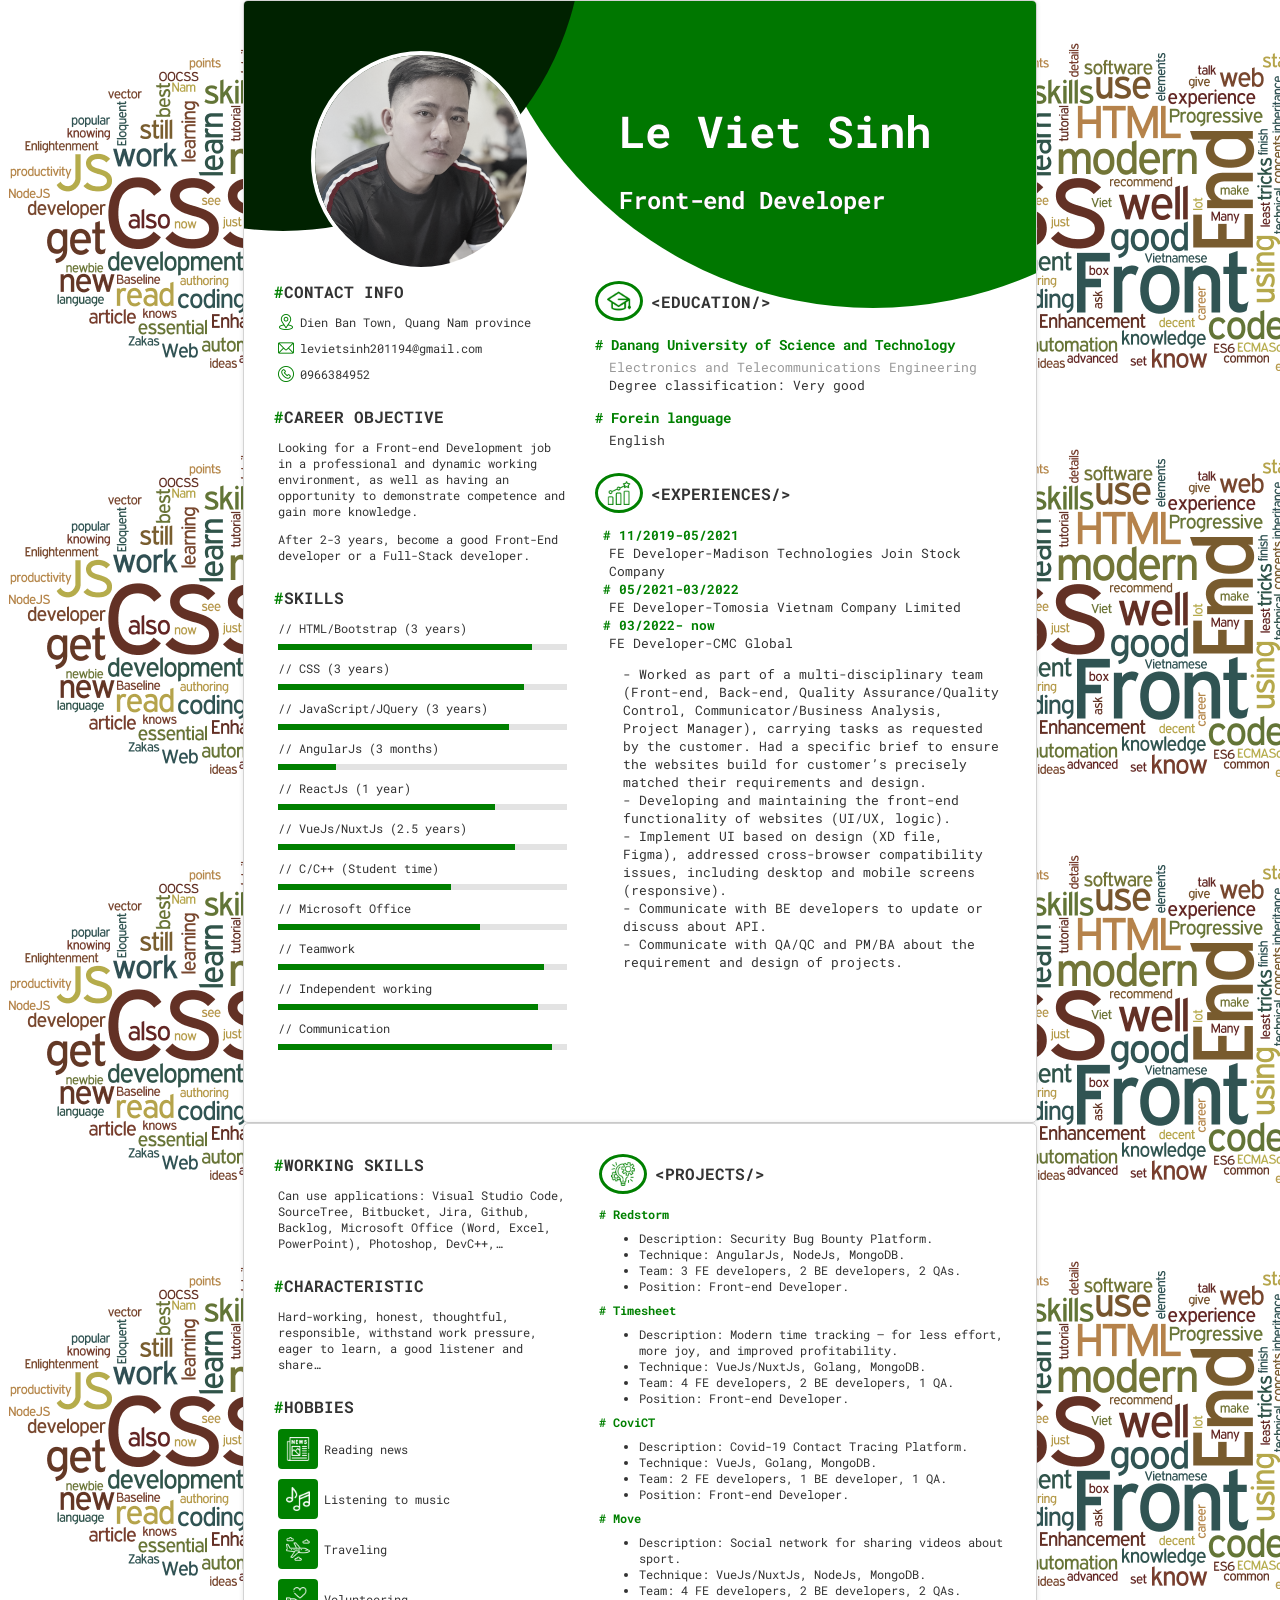
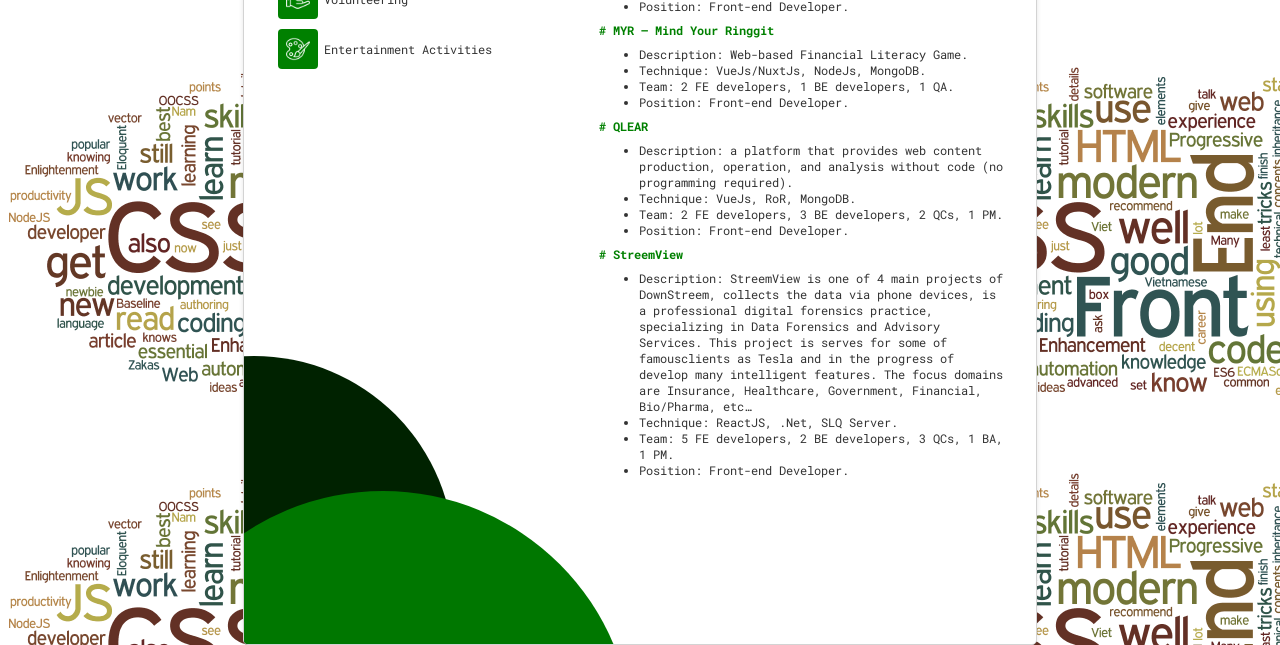
==== index.html @ 00241b59 "Fix formal text" ====
<!DOCTYPE html>
<html>
  <head>
    <meta name="description" content="Le Viet Sinh - CV" />
    <meta name="author" content="Sinh Le Viet" />
    <meta
      itemprop="image"
      content="https://scontent.fdad3-4.fna.fbcdn.net/v/t1.15752-9/300356525_640340524142225_8675238455192990366_n.png?stp=dst-png_p1080x2048&_nc_cat=100&ccb=1-7&_nc_sid=ae9488&_nc_ohc=9HtesKxdkF4AX8zCNxy&tn=78TnMESg4Y0nAYEy&_nc_ht=scontent.fdad3-4.fna&oh=03_AdSlc2TB-dlZcE4NCq34QGB8s0Gqm7NhbsmwKqnM0O-vKw&oe=63CE971D"
    />
    <!-- Facebook Meta Tags -->
    <meta property="og:url" content="https://nothing.com" />
    <meta property="og:type" content="website" />
    <meta property="og:title" content="Le Viet Sinh - CV" />
    <meta property="og:description" content="Web Developer - Front-End" />
    <meta
      property="og:image"
      content="https://scontent.fdad3-4.fna.fbcdn.net/v/t1.15752-9/300356525_640340524142225_8675238455192990366_n.png?stp=dst-png_p1080x2048&_nc_cat=100&ccb=1-7&_nc_sid=ae9488&_nc_ohc=9HtesKxdkF4AX8zCNxy&tn=78TnMESg4Y0nAYEy&_nc_ht=scontent.fdad3-4.fna&oh=03_AdSlc2TB-dlZcE4NCq34QGB8s0Gqm7NhbsmwKqnM0O-vKw&oe=63CE971D"
    />
    <link rel="stylesheet" href="./index.css" />
  </head>
  <body>
    <div class="book">
      <div class="page page-1">
        <div class="sub-page">
          <div class="left">
            <div class="avatar">
              <img class="avatar-img" src="./images/LVSINH.jpg" alt="Avatar" />
            </div>
            <div class="block">
              <div class="title">
                <span style="color: #008000; font-weight: bold"># </span>CONTACT
                INFO
              </div>
              <div class="description">
                <div class="contact">
                  <img src="./images/location.png" alt="" />
                  <span>Dien Ban Town, Quang Nam province</span>
                </div>
                <div class="contact">
                  <img src="./images/email.png" alt="" />
                  <span>levietsinh201194@gmail.com</span>
                </div>
                <div class="contact">
                  <img src="./images/phone.png" alt="" />
                  <span>0966384952</span>
                </div>
              </div>
            </div>
            <div class="block">
              <div class="title">
                <span style="color: #008000; font-weight: bold"># </span>CAREER
                OBJECTIVE
              </div>
              <div class="description">
                <p>
                  Looking for a Front-end Development job in a professional and
                  dynamic working environment, as well as having an opportunity
                  to demonstrate competence and gain more knowledge.
                </p>
                <p>
                  After 2-3 years, become a good Front-End developer or a
                  Full-Stack developer.
                </p>
              </div>
            </div>
            <div class="block">
              <div class="title">
                <span style="color: #008000; font-weight: bold"># </span>SKILLS
              </div>
              <div class="description">
                <div class="skill">
                  <div class="skill-name">// HTML/Bootstrap (3 years)</div>
                  <div class="skill-level">
                    <span style="width: 88%"></span>
                  </div>
                </div>
                <div class="skill">
                  <div class="skill-name">// CSS (3 years)</div>
                  <div class="skill-level">
                    <span style="width: 85%"></span>
                  </div>
                </div>
                <div class="skill">
                  <div class="skill-name">// JavaScript/JQuery (3 years)</div>
                  <div class="skill-level">
                    <span style="width: 80%"></span>
                  </div>
                </div>
                <div class="skill">
                  <div class="skill-name">// AngularJs (3 months)</div>
                  <div class="skill-level">
                    <span style="width: 20%"></span>
                  </div>
                </div>
                <div class="skill">
                  <div class="skill-name">// ReactJs (1 year)</div>
                  <div class="skill-level">
                    <span style="width: 75%"></span>
                  </div>
                </div>
                <div class="skill">
                  <div class="skill-name">// VueJs/NuxtJs (2.5 years)</div>
                  <div class="skill-level">
                    <span style="width: 82%"></span>
                  </div>
                </div>
                <div class="skill">
                  <div class="skill-name">// C/C++ (Student time)</div>
                  <div class="skill-level">
                    <span style="width: 60%"></span>
                  </div>
                </div>
                <div class="skill">
                  <div class="skill-name">// Microsoft Office</div>
                  <div class="skill-level">
                    <span style="width: 70%"></span>
                  </div>
                </div>
                <div class="skill">
                  <div class="skill-name">// Teamwork</div>
                  <div class="skill-level">
                    <span style="width: 92%"></span>
                  </div>
                </div>
                <div class="skill">
                  <div class="skill-name">// Independent working</div>
                  <div class="skill-level">
                    <span style="width: 90%"></span>
                  </div>
                </div>
                <div class="skill">
                  <div class="skill-name">// Communication</div>
                  <div class="skill-level">
                    <span style="width: 95%"></span>
                  </div>
                </div>
              </div>
            </div>
          </div>
          <div class="right">
            <div class="name">
              <h1>Le Viet Sinh</h1>
              <h3>Front-end Developer</h3>
            </div>
            <div class="block">
              <div class="title">
                <div class="title-img">
                  <img src="./images/graduation-green.png" />
                </div>
                &#60;EDUCATION/&#62;
              </div>
              <div class="desciption">
                <div class="education">
                  <p class="title-highlight">
                    # Danang University of Science and Technology
                  </p>
                  <span class="gray-text"
                    >Electronics and Telecommunications Engineering</span
                  >
                  <span>Degree classification: Very good</span>
                </div>
                <div class="education">
                  <p class="title-highlight"># Forein language</p>
                  <span>English</span>
                </div>
              </div>
            </div>
            <div class="block">
              <div class="title">
                <div class="title-img">
                  <img src="./images/growth-green.png" />
                </div>
                &#60;EXPERIENCES/&#62;
              </div>
              <div class="desciption">
                <ul class="company-list">
                  <li>
                    <span># 11/2019-05/2021</span>
                    FE Developer-Madison Technologies Join Stock Company
                  </li>
                  <li>
                    <span># 05/2021-03/2022</span>
                    FE Developer-Tomosia Vietnam Company Limited
                  </li>
                  <li>
                    <span># 03/2022- now</span>
                    FE Developer-CMC Global
                  </li>
                </ul>
                <ul class="exp-list">
                  <li>
                    - Worked as part of a multi-disciplinary team (Front-end,
                    Back-end, Quality Assurance/Quality Control,
                    Communicator/Business Analysis, Project Manager), carrying
                    tasks as requested by the customer. Had a specific brief to
                    ensure the websites build for customer’s precisely matched
                    their requirements and design.
                  </li>
                  <li>
                    - Developing and maintaining the front-end functionality of
                    websites (UI/UX, logic).
                  </li>
                  <li>
                    - Implement UI based on design (XD file, Figma), addressed
                    cross-browser compatibility issues, including desktop and
                    mobile screens (responsive).
                  </li>
                  <li>
                    - Communicate with BE developers to update or discuss about
                    API.
                  </li>
                  <li>
                    - Communicate with QA/QC and PM/BA about the requirement and
                    design of projects.
                  </li>
                </ul>
              </div>
            </div>
          </div>
        </div>
      </div>
      <div class="page page-2">
        <div class="sub-page">
          <div class="left">
            <div class="block">
              <div class="title">
                <span style="color: #008000; font-weight: bold"># </span>WORKING
                SKILLS
              </div>
              <div class="description">
                Can use applications: Visual Studio Code, SourceTree, Bitbucket,
                Jira, Github, Backlog, Microsoft Office (Word, Excel,
                PowerPoint), Photoshop, DevC++,…
              </div>
            </div>
            <div class="block">
              <div class="title">
                <span style="color: #008000; font-weight: bold"># </span
                >CHARACTERISTIC
              </div>
              <div class="description">
                Hard-working, honest, thoughtful, responsible, withstand work
                pressure, eager to learn, a good listener and share…
              </div>
            </div>
            <div class="block">
              <div class="title">
                <span style="color: #008000; font-weight: bold"># </span>HOBBIES
              </div>
              <div class="description">
                <div class="contact hobby">
                  <img src="./images/news.png" alt="" />
                  <span>Reading news</span>
                </div>
                <div class="contact hobby">
                  <img src="./images/musical-note.png" alt="" />
                  <span>Listening to music</span>
                </div>
                <div class="contact hobby">
                  <img src="./images/airplane.png" alt="" />
                  <span>Traveling</span>
                </div>
                <div class="contact hobby">
                  <img src="./images/heart.png" alt="" />
                  <span>Volunteering</span>
                </div>
                <div class="contact hobby">
                  <img src="./images/paint.png" alt="" />
                  <span>Entertainment Activities</span>
                </div>
              </div>
            </div>
          </div>
          <div class="right">
            <div class="block">
              <div class="description">
                <div class="title">
                  <div class="title-img">
                    <img src="./images/project-green.png" />
                  </div>
                  &#60;PROJECTS/&#62;
                </div>
                <div class="project">
                  <div class="project-name"># Redstorm</div>
                  <ul>
                    <li>Description: Security Bug Bounty Platform.</li>
                    <li>Technique: AngularJs, NodeJs, MongoDB.</li>
                    <li>Team: 3 FE developers, 2 BE developers, 2 QAs.</li>
                    <li>Position: Front-end Developer.</li>
                  </ul>
                </div>
                <div class="project">
                  <div class="project-name"># Timesheet</div>
                  <ul>
                    <li>
                      Description: Modern time tracking – for less effort, more
                      joy, and improved profitability.
                    </li>
                    <li>Technique: VueJs/NuxtJs, Golang, MongoDB.</li>
                    <li>Team: 4 FE developers, 2 BE developers, 1 QA.</li>
                    <li>Position: Front-end Developer.</li>
                  </ul>
                </div>
                <div class="project">
                  <div class="project-name"># CoviCT</div>
                  <ul>
                    <li>Description: Covid-19 Contact Tracing Platform.</li>
                    <li>Technique: VueJs, Golang, MongoDB.</li>
                    <li>Team: 2 FE developers, 1 BE developer, 1 QA.</li>
                    <li>Position: Front-end Developer.</li>
                  </ul>
                </div>
                <div class="project">
                  <div class="project-name"># Move</div>
                  <ul>
                    <li>
                      Description: Social network for sharing videos about
                      sport.
                    </li>
                    <li>Technique: VueJs/NuxtJs, NodeJs, MongoDB.</li>
                    <li>Team: 4 FE developers, 2 BE developers, 2 QAs.</li>
                    <li>Position: Front-end Developer.</li>
                  </ul>
                </div>
                <div class="project">
                  <div class="project-name"># MYR – Mind Your Ringgit</div>
                  <ul>
                    <li>Description: Web-based Financial Literacy Game.</li>
                    <li>Technique: VueJs/NuxtJs, NodeJs, MongoDB.</li>
                    <li>Team: 2 FE developers, 1 BE developers, 1 QA.</li>
                    <li>Position: Front-end Developer.</li>
                  </ul>
                </div>
                <div class="project">
                  <div class="project-name"># QLEAR</div>
                  <ul>
                    <li>
                      Description: a platform that provides web content
                      production, operation, and analysis without code (no
                      programming required).
                    </li>
                    <li>Technique: VueJs, RoR, MongoDB.</li>
                    <li>
                      Team: 2 FE developers, 3 BE developers, 2 QCs, 1 PM.
                    </li>
                    <li>Position: Front-end Developer.</li>
                  </ul>
                </div>
                <div class="project">
                  <div class="project-name"># StreemView</div>
                  <ul>
                    <li>
                      Description: StreemView is one of 4 main projects of
                      DownStreem, collects the data via phone devices, is a
                      professional digital forensics practice, specializing in
                      Data Forensics and Advisory Services. This project is
                      serves for some of famousclients as Tesla and in the
                      progress of develop many intelligent features. The focus
                      domains are Insurance, Healthcare, Government, Financial,
                      Bio/Pharma, etc…
                    </li>
                    <li>Technique: ReactJS, .Net, SLQ Server.</li>
                    <li>
                      Team: 5 FE developers, 2 BE developers, 3 QCs, 1 BA, 1 PM.
                    </li>
                    <li>Position: Front-end Developer.</li>
                  </ul>
                </div>
              </div>
            </div>
          </div>
        </div>
      </div>
    </div>
  </body>
</html>
---- index.css ----
@font-face {
  font-family: "RobotoMono";
  src: url(./fonts/RobotoMono-Regular.ttf);
}

@font-face {
  font-family: "RobotoMono";
  src: url(./fonts/RobotoMono-Bold.ttf);
  font-weight: bold;
}
@font-face {
  font-family: "RobotoMono";
  src: url(./fonts/RobotoMono-BoldItalic.ttf);
  font-weight: bold;
  font-style: italic;
}
@font-face {
  font-family: "RobotoMono";
  src: url(./fonts/RobotoMono-Italic.ttf);
  font-style: italic;
}

body {
  width: 100%;
  height: 100%;
  margin: 0;
  padding: 0;
  background-color: #fafafa;
  font: 12pt "RobotoMono";
  background-image: url(./images/front-end-skills.png);
  color: #333;
  -webkit-print-color-adjust: exact;
}
* {
  z-index: 9;
  box-sizing: border-box;
  -moz-box-sizing: border-box;
}
.page {
  width: 210mm;
  min-height: 297mm;
  padding: 8mm;
  margin: 0 auto;
  border: 1px #d3d3d3 solid;
  border-radius: 5px;
  background: white;
  box-shadow: 0 0 5px rgba(0, 0, 0, 0.1);
  position: relative;
  overflow: hidden;
}
.page-1::before {
  content: "";
  width: 600px;
  height: 600px;
  position: absolute;
  top: -33%;
  left: -33%;
  z-index: 2;
  background-color: #002200;
  border-radius: 50%;
  -webkit-border-radius: 50%;
  -moz-border-radius: 50%;
  -ms-border-radius: 50%;
  -o-border-radius: 50%;
}
.page-1::after {
  z-index: 1;
  content: "";
  width: 800px;
  height: 800px;
  position: absolute;
  top: -44%;
  right: -30%;
  background-color: #007700;
  border-radius: 50%;
  -webkit-border-radius: 50%;
  -moz-border-radius: 50%;
  -ms-border-radius: 50%;
  -o-border-radius: 50%;
}
.page-2::before {
  content: "";
  width: 400px;
  height: 400px;
  position: absolute;
  bottom: -10%;
  left: -24%;
  z-index: 1;
  background-color: #002200;
  border-radius: 50%;
  -webkit-border-radius: 50%;
  -moz-border-radius: 50%;
  -ms-border-radius: 50%;
  -o-border-radius: 50%;
}
.page-2::after {
  z-index: 2;
  content: "";
  width: 500px;
  height: 500px;
  position: absolute;
  bottom: -31%;
  left: -14%;
  background-color: #007700;
  border-radius: 50%;
  -webkit-border-radius: 50%;
  -moz-border-radius: 50%;
  -ms-border-radius: 50%;
  -o-border-radius: 50%;
}
.sub-page {
  padding: 0cm;
  height: 277mm;
  display: flex;
  overflow: hidden;
}
.left {
  width: 40%;
  margin-right: 28px;
}

.right {
  flex: 1;
  font-size: 13px;
}

.avatar {
  width: 100%;
  height: 250px;
  padding: 20px;
  display: flex;
  justify-content: center;
  align-self: center;
}
.name {
  color: #ffffff;
  height: 250px;
  padding: 24px;
  display: flex;
  flex-direction: column;
  justify-content: center;
  align-items: flex-start;
}
.name h1 {
  margin-bottom: 0;
  font-size: 44px;
  text-shadow: 0 0 black;
}
.name h3 {
  font-size: 24px;
  text-shadow: 0 0 black;
}
.block {
  margin-bottom: 24px;
}
.title {
  margin-bottom: 12px;
  font-size: 16px;
  font-weight: bold;
  display: flex;
  align-items: center;
}

.title-highlight {
  font-weight: bold;
  color: #008000;
  font-size: 14px;
}
.title-img {
  width: 48px;
  height: 40px;
  margin-right: 8px;
  display: inline-flex;
  justify-content: center;
  align-items: center;
  border: 3px solid #008000;
  padding: 2px;
  border-radius: 50%;
  -webkit-border-radius: 50%;
  -moz-border-radius: 50%;
  -ms-border-radius: 50%;
  -o-border-radius: 50%;
}
.title-img img {
  width: 24px;
}
.gray-text {
  color: #989898;
}
.description {
  font-size: 12px;
  padding-left: 4px;
}
.education p {
  margin-bottom: 4px;
}
.education span {
  display: block;
  margin-left: 6px;
  padding-left: 8px;
}
.contact {
  display: flex;
  align-items: center;
}

.contact + .contact,
.skill + .skill {
  margin-top: 10px;
}
.contact img {
  width: 16px;
  margin-right: 6px;
}
.avatar-img {
  width: 220px;
  height: 220px;
  object-fit: cover;
  border: 4px solid #ffffff;
  filter: grayscale(80%);
  border-radius: 50%;
  -webkit-border-radius: 50%;
  -moz-border-radius: 50%;
  -ms-border-radius: 50%;
  -o-border-radius: 50%;
  -webkit-filter: grayscale(80%);
}

.skill-level {
  position: relative;
  width: 100%;
  display: block;
  background-color: #e3e3e3;
  height: 6px;
  overflow: hidden;
  margin-top: 8px;
}
.skill-level span {
  height: 100%;
  position: absolute;
  left: 0;
  top: 0;
  background-color: #008000;
  display: block;
}
.company-list {
  padding-left: 14px;
}
.company-list li {
  display: flex;
  flex-direction: column;
}
.company-list li span {
  font-weight: bold;
  color: #008000;
  display: block;
  margin-left: -6px;
}
.exp-list {
  list-style: none;
  padding-left: 28px;
}
.project ul {
  margin: 8px 0;
}
.project-name {
  font-weight: bold;
  color: #008000;
}

.hobby img {
  background-color: #008000;
  width: 40px;
  padding: 8px;
  border-radius: 4px;
  -webkit-border-radius: 4px;
  -moz-border-radius: 4px;
  -ms-border-radius: 4px;
  -o-border-radius: 4px;
}

@page {
  size: A4;
  margin: 0;
}
@media print {
  html,
  body {
    width: 210mm;
    height: 297mm;
  }
  .page {
    display: inline-block;
    margin: 0;
    border: initial;
    border-radius: initial;
    width: initial;
    min-height: initial;
    box-shadow: initial;
    background: initial;
    page-break-after: always;
  }
}
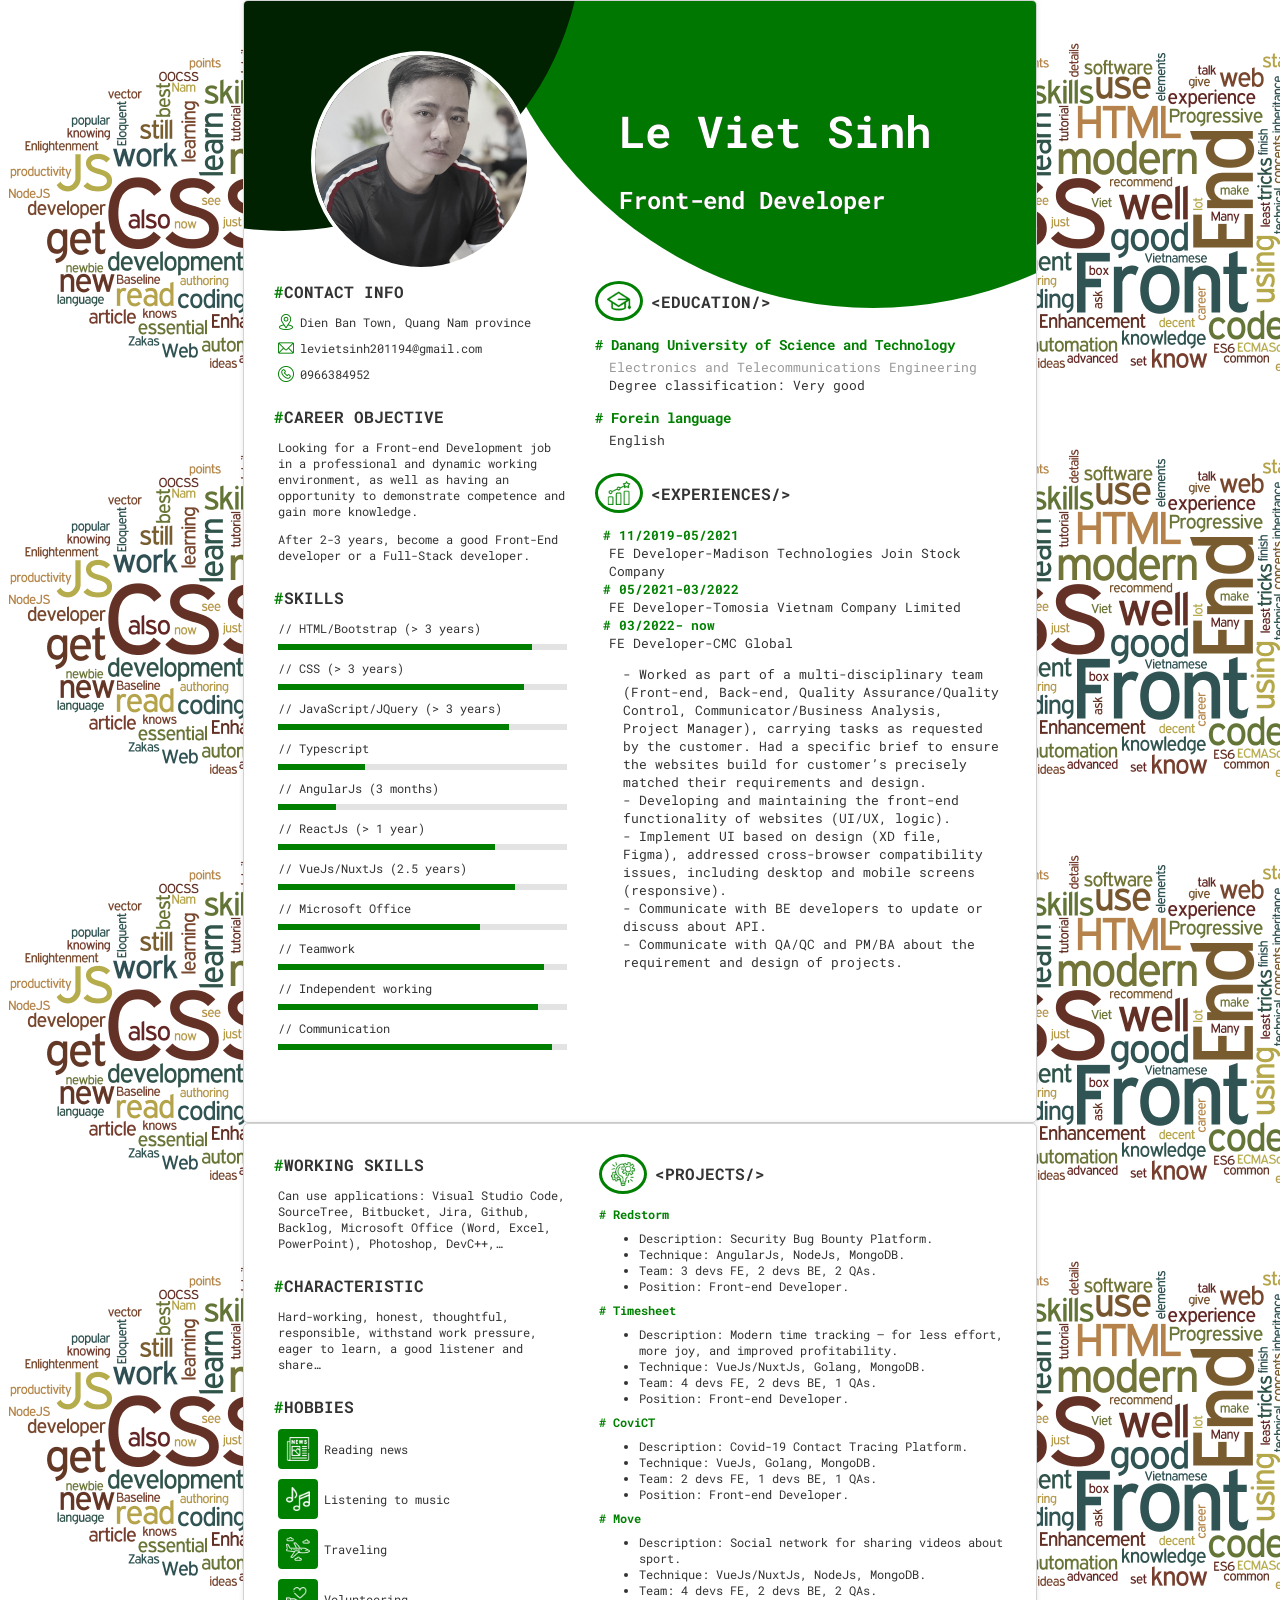
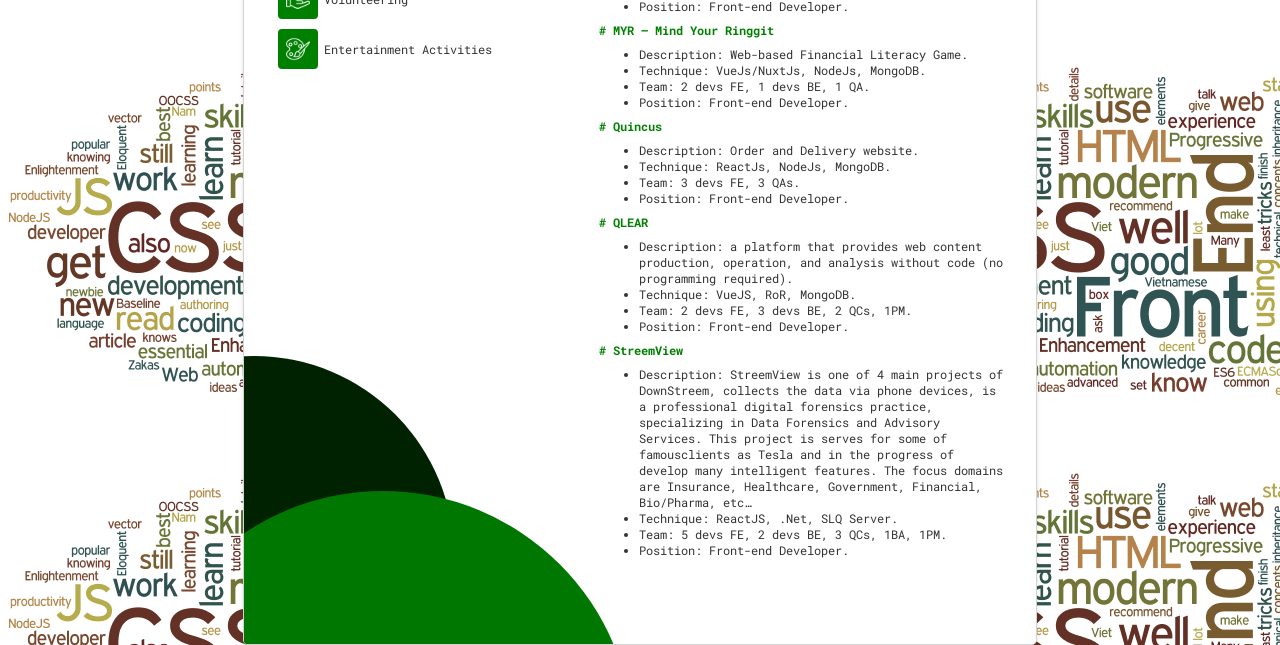
==== commit ea422e4d: "[CV] Add Typescript skills" ====
--- a/index.html
+++ b/index.html
@@ -1,21 +1,6 @@
 <!DOCTYPE html>
 <html>
   <head>
-    <meta name="description" content="Le Viet Sinh - CV" />
-    <meta name="author" content="Sinh Le Viet" />
-    <meta
-      itemprop="image"
-      content="https://scontent.fdad3-4.fna.fbcdn.net/v/t1.15752-9/300356525_640340524142225_8675238455192990366_n.png?stp=dst-png_p1080x2048&_nc_cat=100&ccb=1-7&_nc_sid=ae9488&_nc_ohc=9HtesKxdkF4AX8zCNxy&tn=78TnMESg4Y0nAYEy&_nc_ht=scontent.fdad3-4.fna&oh=03_AdSlc2TB-dlZcE4NCq34QGB8s0Gqm7NhbsmwKqnM0O-vKw&oe=63CE971D"
-    />
-    <!-- Facebook Meta Tags -->
-    <meta property="og:url" content="https://nothing.com" />
-    <meta property="og:type" content="website" />
-    <meta property="og:title" content="Le Viet Sinh - CV" />
-    <meta property="og:description" content="Web Developer - Front-End" />
-    <meta
-      property="og:image"
-      content="https://scontent.fdad3-4.fna.fbcdn.net/v/t1.15752-9/300356525_640340524142225_8675238455192990366_n.png?stp=dst-png_p1080x2048&_nc_cat=100&ccb=1-7&_nc_sid=ae9488&_nc_ohc=9HtesKxdkF4AX8zCNxy&tn=78TnMESg4Y0nAYEy&_nc_ht=scontent.fdad3-4.fna&oh=03_AdSlc2TB-dlZcE4NCq34QGB8s0Gqm7NhbsmwKqnM0O-vKw&oe=63CE971D"
-    />
     <link rel="stylesheet" href="./index.css" />
   </head>
   <body>
@@ -69,31 +54,37 @@
               </div>
               <div class="description">
                 <div class="skill">
-                  <div class="skill-name">// HTML/Bootstrap (3 years)</div>
+                  <div class="skill-name">// HTML/Bootstrap (> 3 years)</div>
                   <div class="skill-level">
                     <span style="width: 88%"></span>
                   </div>
                 </div>
                 <div class="skill">
-                  <div class="skill-name">// CSS (3 years)</div>
+                  <div class="skill-name">// CSS (> 3 years)</div>
                   <div class="skill-level">
                     <span style="width: 85%"></span>
                   </div>
                 </div>
                 <div class="skill">
-                  <div class="skill-name">// JavaScript/JQuery (3 years)</div>
+                  <div class="skill-name">// JavaScript/JQuery (> 3 years)</div>
                   <div class="skill-level">
                     <span style="width: 80%"></span>
                   </div>
                 </div>
                 <div class="skill">
+                  <div class="skill-name">// Typescript</div>
+                  <div class="skill-level">
+                    <span style="width: 30%"></span>
+                  </div>
+                </div>
+                <div class="skill">
                   <div class="skill-name">// AngularJs (3 months)</div>
                   <div class="skill-level">
                     <span style="width: 20%"></span>
                   </div>
                 </div>
                 <div class="skill">
-                  <div class="skill-name">// ReactJs (1 year)</div>
+                  <div class="skill-name">// ReactJs (> 1 year)</div>
                   <div class="skill-level">
                     <span style="width: 75%"></span>
                   </div>
@@ -104,12 +95,12 @@
                     <span style="width: 82%"></span>
                   </div>
                 </div>
-                <div class="skill">
+                <!-- <div class="skill">
                   <div class="skill-name">// C/C++ (Student time)</div>
                   <div class="skill-level">
                     <span style="width: 60%"></span>
                   </div>
-                </div>
+                </div> -->
                 <div class="skill">
                   <div class="skill-name">// Microsoft Office</div>
                   <div class="skill-level">
@@ -285,7 +276,7 @@
                   <ul>
                     <li>Description: Security Bug Bounty Platform.</li>
                     <li>Technique: AngularJs, NodeJs, MongoDB.</li>
-                    <li>Team: 3 FE developers, 2 BE developers, 2 QAs.</li>
+                    <li>Team: 3 devs FE, 2 devs BE, 2 QAs.</li>
                     <li>Position: Front-end Developer.</li>
                   </ul>
                 </div>
@@ -297,7 +288,7 @@
                       joy, and improved profitability.
                     </li>
                     <li>Technique: VueJs/NuxtJs, Golang, MongoDB.</li>
-                    <li>Team: 4 FE developers, 2 BE developers, 1 QA.</li>
+                    <li>Team: 4 devs FE, 2 devs BE, 1 QAs.</li>
                     <li>Position: Front-end Developer.</li>
                   </ul>
                 </div>
@@ -306,7 +297,7 @@
                   <ul>
                     <li>Description: Covid-19 Contact Tracing Platform.</li>
                     <li>Technique: VueJs, Golang, MongoDB.</li>
-                    <li>Team: 2 FE developers, 1 BE developer, 1 QA.</li>
+                    <li>Team: 2 devs FE, 1 devs BE, 1 QAs.</li>
                     <li>Position: Front-end Developer.</li>
                   </ul>
                 </div>
@@ -318,7 +309,7 @@
                       sport.
                     </li>
                     <li>Technique: VueJs/NuxtJs, NodeJs, MongoDB.</li>
-                    <li>Team: 4 FE developers, 2 BE developers, 2 QAs.</li>
+                    <li>Team: 4 devs FE, 2 devs BE, 2 QAs.</li>
                     <li>Position: Front-end Developer.</li>
                   </ul>
                 </div>
@@ -327,7 +318,16 @@
                   <ul>
                     <li>Description: Web-based Financial Literacy Game.</li>
                     <li>Technique: VueJs/NuxtJs, NodeJs, MongoDB.</li>
-                    <li>Team: 2 FE developers, 1 BE developers, 1 QA.</li>
+                    <li>Team: 2 devs FE, 1 devs BE, 1 QA.</li>
+                    <li>Position: Front-end Developer.</li>
+                  </ul>
+                </div>
+                <div class="project">
+                  <div class="project-name"># Quincus</div>
+                  <ul>
+                    <li>Description: Order and Delivery website.</li>
+                    <li>Technique: ReactJs, NodeJs, MongoDB.</li>
+                    <li>Team: 3 devs FE, 3 QAs.</li>
                     <li>Position: Front-end Developer.</li>
                   </ul>
                 </div>
@@ -339,10 +339,8 @@
                       production, operation, and analysis without code (no
                       programming required).
                     </li>
-                    <li>Technique: VueJs, RoR, MongoDB.</li>
-                    <li>
-                      Team: 2 FE developers, 3 BE developers, 2 QCs, 1 PM.
-                    </li>
+                    <li>Technique: VueJS, RoR, MongoDB.</li>
+                    <li>Team: 2 devs FE, 3 devs BE, 2 QCs, 1PM.</li>
                     <li>Position: Front-end Developer.</li>
                   </ul>
                 </div>
@@ -360,9 +358,7 @@
                       Bio/Pharma, etc…
                     </li>
                     <li>Technique: ReactJS, .Net, SLQ Server.</li>
-                    <li>
-                      Team: 5 FE developers, 2 BE developers, 3 QCs, 1 BA, 1 PM.
-                    </li>
+                    <li>Team: 5 devs FE, 2 devs BE, 3 QCs, 1BA, 1PM.</li>
                     <li>Position: Front-end Developer.</li>
                   </ul>
                 </div>
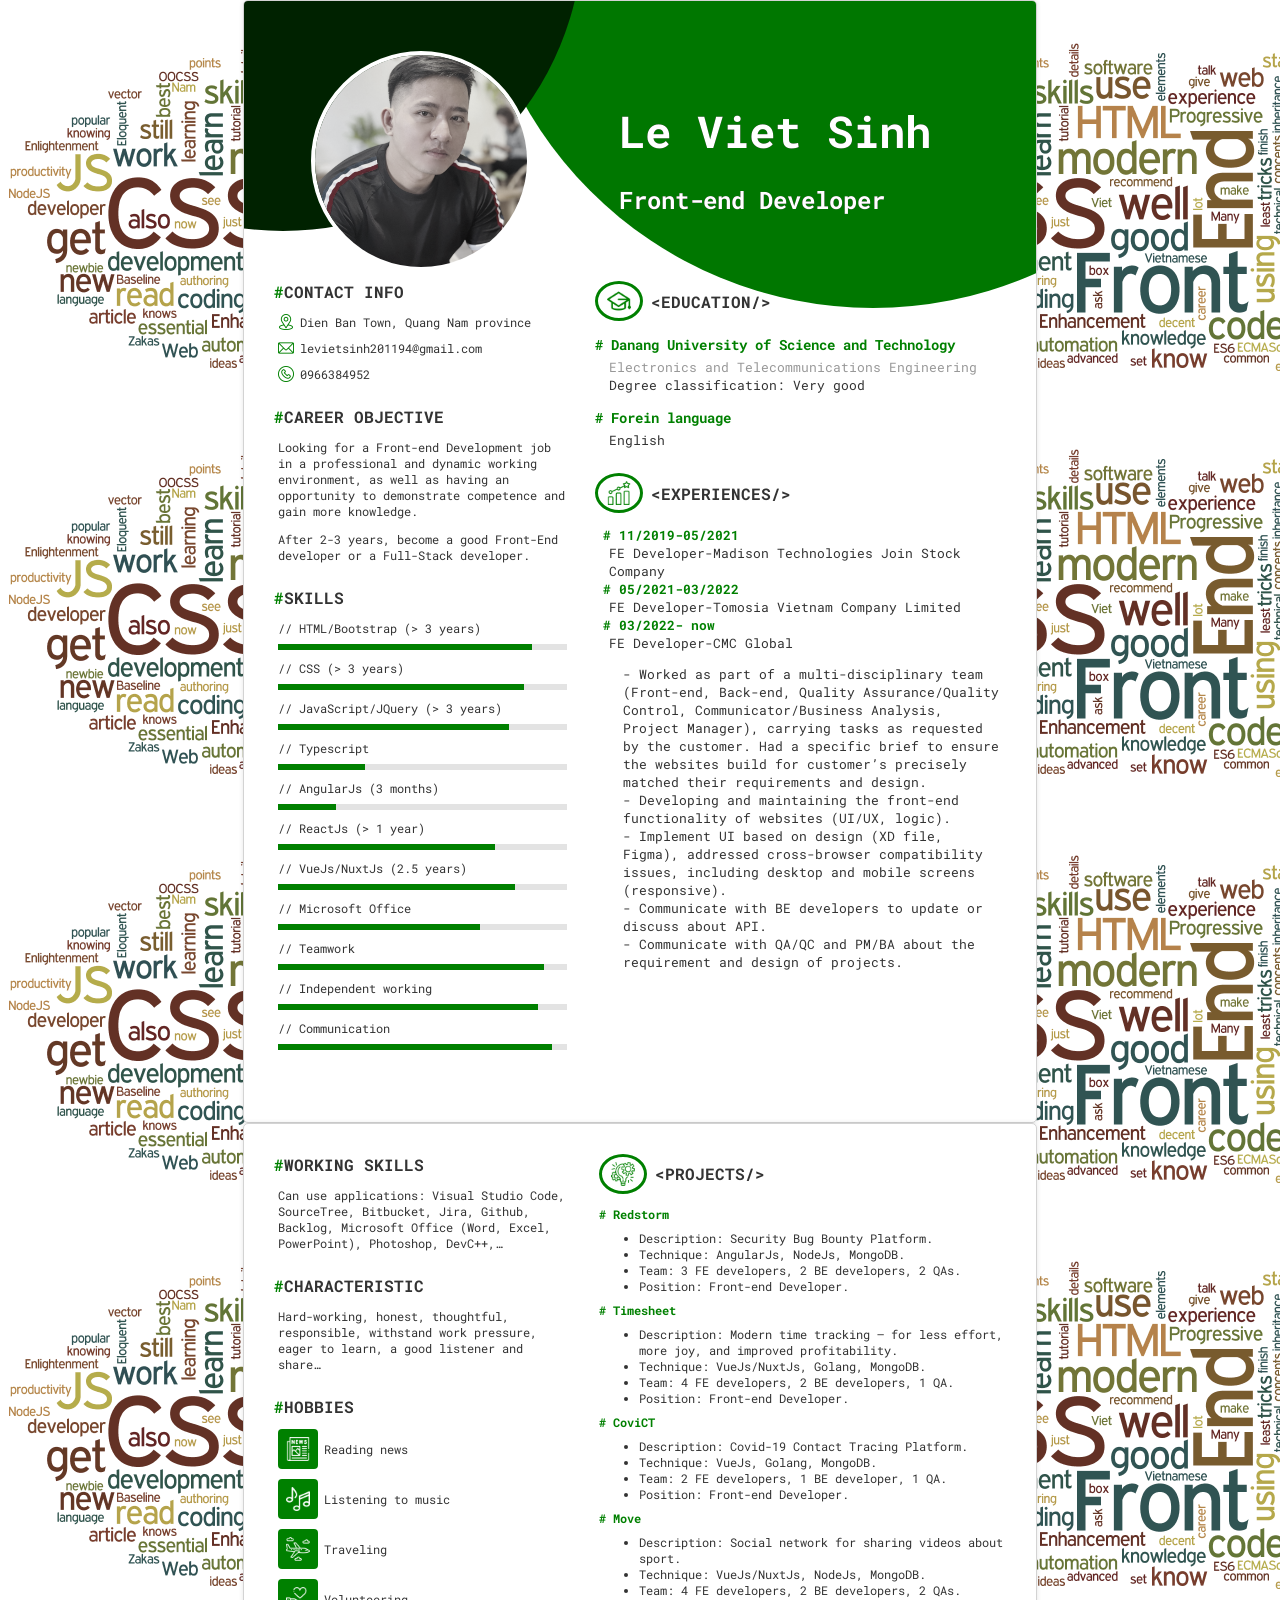
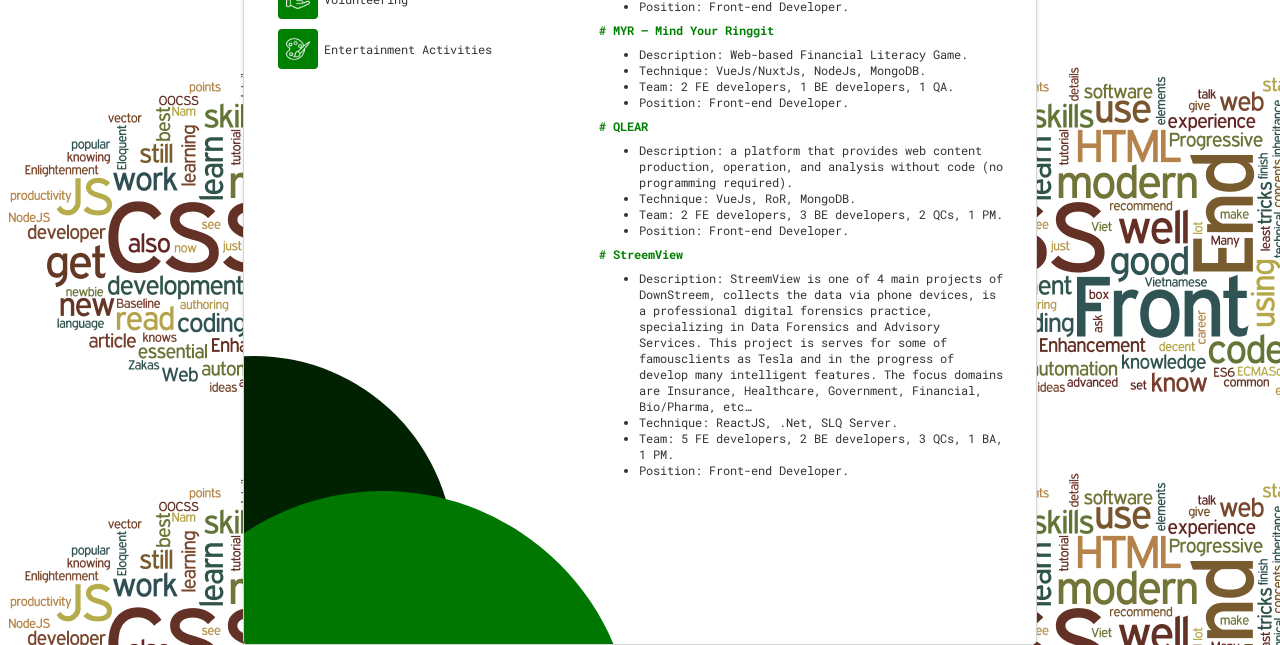
==== commit 940b1664: "Merge branch 'main' of https://github.com/levietsinh/cv" ====
--- a/index.html
+++ b/index.html
@@ -1,6 +1,21 @@
 <!DOCTYPE html>
 <html>
   <head>
+    <meta name="description" content="Le Viet Sinh - CV" />
+    <meta name="author" content="Sinh Le Viet" />
+    <meta
+      itemprop="image"
+      content="https://scontent.fdad3-4.fna.fbcdn.net/v/t1.15752-9/300356525_640340524142225_8675238455192990366_n.png?stp=dst-png_p1080x2048&_nc_cat=100&ccb=1-7&_nc_sid=ae9488&_nc_ohc=9HtesKxdkF4AX8zCNxy&tn=78TnMESg4Y0nAYEy&_nc_ht=scontent.fdad3-4.fna&oh=03_AdSlc2TB-dlZcE4NCq34QGB8s0Gqm7NhbsmwKqnM0O-vKw&oe=63CE971D"
+    />
+    <!-- Facebook Meta Tags -->
+    <meta property="og:url" content="https://nothing.com" />
+    <meta property="og:type" content="website" />
+    <meta property="og:title" content="Le Viet Sinh - CV" />
+    <meta property="og:description" content="Web Developer - Front-End" />
+    <meta
+      property="og:image"
+      content="https://scontent.fdad3-4.fna.fbcdn.net/v/t1.15752-9/300356525_640340524142225_8675238455192990366_n.png?stp=dst-png_p1080x2048&_nc_cat=100&ccb=1-7&_nc_sid=ae9488&_nc_ohc=9HtesKxdkF4AX8zCNxy&tn=78TnMESg4Y0nAYEy&_nc_ht=scontent.fdad3-4.fna&oh=03_AdSlc2TB-dlZcE4NCq34QGB8s0Gqm7NhbsmwKqnM0O-vKw&oe=63CE971D"
+    />
     <link rel="stylesheet" href="./index.css" />
   </head>
   <body>
@@ -276,7 +291,7 @@
                   <ul>
                     <li>Description: Security Bug Bounty Platform.</li>
                     <li>Technique: AngularJs, NodeJs, MongoDB.</li>
-                    <li>Team: 3 devs FE, 2 devs BE, 2 QAs.</li>
+                    <li>Team: 3 FE developers, 2 BE developers, 2 QAs.</li>
                     <li>Position: Front-end Developer.</li>
                   </ul>
                 </div>
@@ -288,7 +303,7 @@
                       joy, and improved profitability.
                     </li>
                     <li>Technique: VueJs/NuxtJs, Golang, MongoDB.</li>
-                    <li>Team: 4 devs FE, 2 devs BE, 1 QAs.</li>
+                    <li>Team: 4 FE developers, 2 BE developers, 1 QA.</li>
                     <li>Position: Front-end Developer.</li>
                   </ul>
                 </div>
@@ -297,7 +312,7 @@
                   <ul>
                     <li>Description: Covid-19 Contact Tracing Platform.</li>
                     <li>Technique: VueJs, Golang, MongoDB.</li>
-                    <li>Team: 2 devs FE, 1 devs BE, 1 QAs.</li>
+                    <li>Team: 2 FE developers, 1 BE developer, 1 QA.</li>
                     <li>Position: Front-end Developer.</li>
                   </ul>
                 </div>
@@ -309,7 +324,7 @@
                       sport.
                     </li>
                     <li>Technique: VueJs/NuxtJs, NodeJs, MongoDB.</li>
-                    <li>Team: 4 devs FE, 2 devs BE, 2 QAs.</li>
+                    <li>Team: 4 FE developers, 2 BE developers, 2 QAs.</li>
                     <li>Position: Front-end Developer.</li>
                   </ul>
                 </div>
@@ -318,16 +333,7 @@
                   <ul>
                     <li>Description: Web-based Financial Literacy Game.</li>
                     <li>Technique: VueJs/NuxtJs, NodeJs, MongoDB.</li>
-                    <li>Team: 2 devs FE, 1 devs BE, 1 QA.</li>
-                    <li>Position: Front-end Developer.</li>
-                  </ul>
-                </div>
-                <div class="project">
-                  <div class="project-name"># Quincus</div>
-                  <ul>
-                    <li>Description: Order and Delivery website.</li>
-                    <li>Technique: ReactJs, NodeJs, MongoDB.</li>
-                    <li>Team: 3 devs FE, 3 QAs.</li>
+                    <li>Team: 2 FE developers, 1 BE developers, 1 QA.</li>
                     <li>Position: Front-end Developer.</li>
                   </ul>
                 </div>
@@ -339,8 +345,10 @@
                       production, operation, and analysis without code (no
                       programming required).
                     </li>
-                    <li>Technique: VueJS, RoR, MongoDB.</li>
-                    <li>Team: 2 devs FE, 3 devs BE, 2 QCs, 1PM.</li>
+                    <li>Technique: VueJs, RoR, MongoDB.</li>
+                    <li>
+                      Team: 2 FE developers, 3 BE developers, 2 QCs, 1 PM.
+                    </li>
                     <li>Position: Front-end Developer.</li>
                   </ul>
                 </div>
@@ -358,7 +366,9 @@
                       Bio/Pharma, etc…
                     </li>
                     <li>Technique: ReactJS, .Net, SLQ Server.</li>
-                    <li>Team: 5 devs FE, 2 devs BE, 3 QCs, 1BA, 1PM.</li>
+                    <li>
+                      Team: 5 FE developers, 2 BE developers, 3 QCs, 1 BA, 1 PM.
+                    </li>
                     <li>Position: Front-end Developer.</li>
                   </ul>
                 </div>
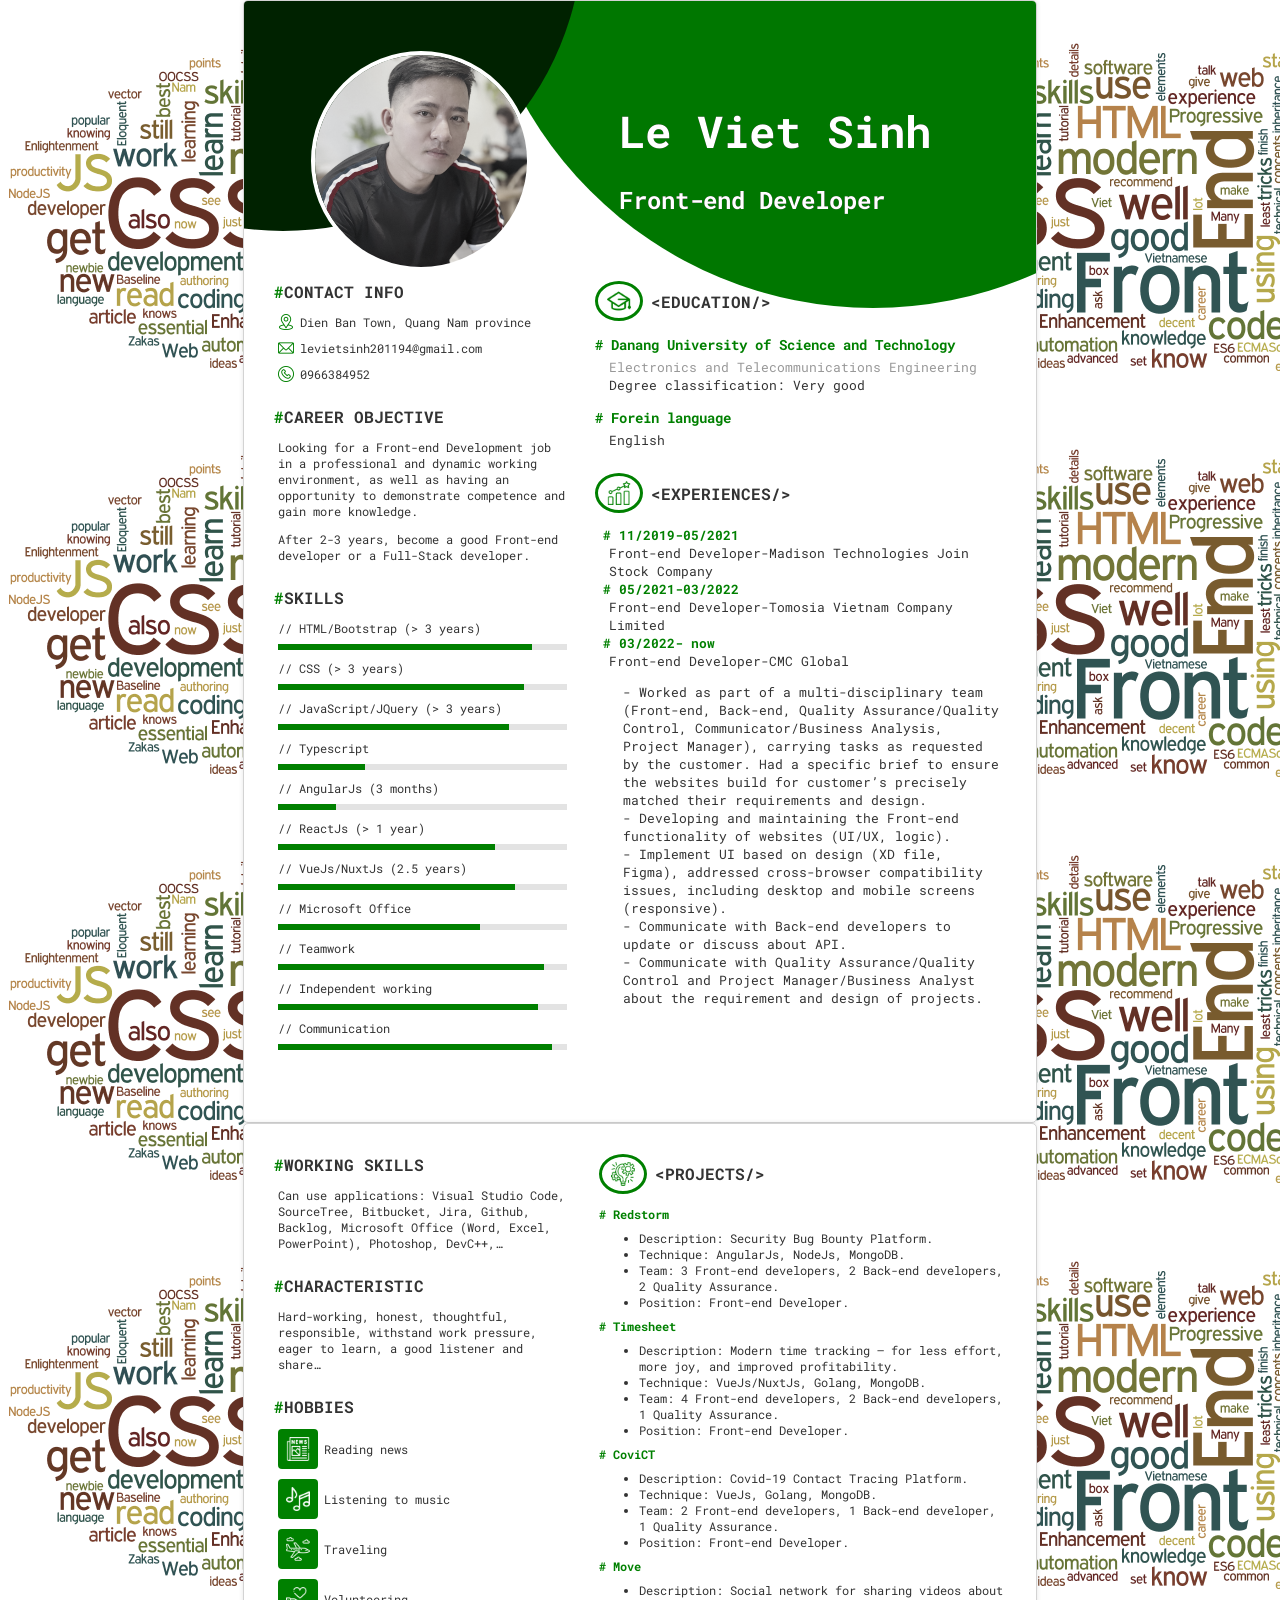
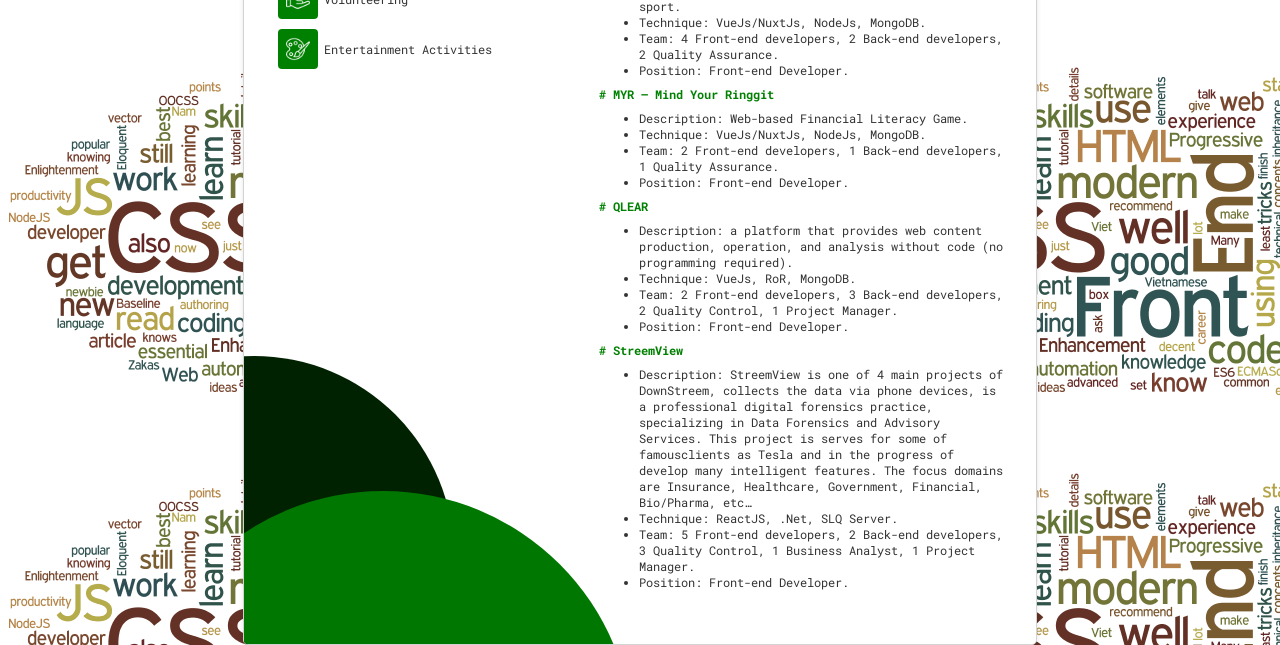
==== commit 72e4b4b4: "[S CAREER] FE to Front end developers" ====
--- a/index.html
+++ b/index.html
@@ -11,7 +11,7 @@
     <meta property="og:url" content="https://nothing.com" />
     <meta property="og:type" content="website" />
     <meta property="og:title" content="Le Viet Sinh - CV" />
-    <meta property="og:description" content="Web Developer - Front-End" />
+    <meta property="og:description" content="Web Developer - Front-end" />
     <meta
       property="og:image"
       content="https://scontent.fdad3-4.fna.fbcdn.net/v/t1.15752-9/300356525_640340524142225_8675238455192990366_n.png?stp=dst-png_p1080x2048&_nc_cat=100&ccb=1-7&_nc_sid=ae9488&_nc_ohc=9HtesKxdkF4AX8zCNxy&tn=78TnMESg4Y0nAYEy&_nc_ht=scontent.fdad3-4.fna&oh=03_AdSlc2TB-dlZcE4NCq34QGB8s0Gqm7NhbsmwKqnM0O-vKw&oe=63CE971D"
@@ -58,7 +58,7 @@
                   to demonstrate competence and gain more knowledge.
                 </p>
                 <p>
-                  After 2-3 years, become a good Front-End developer or a
+                  After 2-3 years, become a good Front-end developer or a
                   Full-Stack developer.
                 </p>
               </div>
@@ -182,15 +182,15 @@
                 <ul class="company-list">
                   <li>
                     <span># 11/2019-05/2021</span>
-                    FE Developer-Madison Technologies Join Stock Company
+                    Front-end Developer-Madison Technologies Join Stock Company
                   </li>
                   <li>
                     <span># 05/2021-03/2022</span>
-                    FE Developer-Tomosia Vietnam Company Limited
+                    Front-end Developer-Tomosia Vietnam Company Limited
                   </li>
                   <li>
                     <span># 03/2022- now</span>
-                    FE Developer-CMC Global
+                    Front-end Developer-CMC Global
                   </li>
                 </ul>
                 <ul class="exp-list">
@@ -203,7 +203,7 @@
                     their requirements and design.
                   </li>
                   <li>
-                    - Developing and maintaining the front-end functionality of
+                    - Developing and maintaining the Front-end functionality of
                     websites (UI/UX, logic).
                   </li>
                   <li>
@@ -212,11 +212,11 @@
                     mobile screens (responsive).
                   </li>
                   <li>
-                    - Communicate with BE developers to update or discuss about
+                    - Communicate with Back-end developers to update or discuss about
                     API.
                   </li>
                   <li>
-                    - Communicate with QA/QC and PM/BA about the requirement and
+                    - Communicate with Quality Assurance/Quality Control and Project Manager/Business Analyst about the requirement and
                     design of projects.
                   </li>
                 </ul>
@@ -291,7 +291,7 @@
                   <ul>
                     <li>Description: Security Bug Bounty Platform.</li>
                     <li>Technique: AngularJs, NodeJs, MongoDB.</li>
-                    <li>Team: 3 FE developers, 2 BE developers, 2 QAs.</li>
+                    <li>Team: 3 Front-end developers, 2 Back-end developers, 2 Quality Assurance.</li>
                     <li>Position: Front-end Developer.</li>
                   </ul>
                 </div>
@@ -303,7 +303,7 @@
                       joy, and improved profitability.
                     </li>
                     <li>Technique: VueJs/NuxtJs, Golang, MongoDB.</li>
-                    <li>Team: 4 FE developers, 2 BE developers, 1 QA.</li>
+                    <li>Team: 4 Front-end developers, 2 Back-end developers, 1 Quality Assurance.</li>
                     <li>Position: Front-end Developer.</li>
                   </ul>
                 </div>
@@ -312,7 +312,7 @@
                   <ul>
                     <li>Description: Covid-19 Contact Tracing Platform.</li>
                     <li>Technique: VueJs, Golang, MongoDB.</li>
-                    <li>Team: 2 FE developers, 1 BE developer, 1 QA.</li>
+                    <li>Team: 2 Front-end developers, 1 Back-end developer, 1 Quality Assurance.</li>
                     <li>Position: Front-end Developer.</li>
                   </ul>
                 </div>
@@ -324,7 +324,7 @@
                       sport.
                     </li>
                     <li>Technique: VueJs/NuxtJs, NodeJs, MongoDB.</li>
-                    <li>Team: 4 FE developers, 2 BE developers, 2 QAs.</li>
+                    <li>Team: 4 Front-end developers, 2 Back-end developers, 2 Quality Assurance.</li>
                     <li>Position: Front-end Developer.</li>
                   </ul>
                 </div>
@@ -333,7 +333,7 @@
                   <ul>
                     <li>Description: Web-based Financial Literacy Game.</li>
                     <li>Technique: VueJs/NuxtJs, NodeJs, MongoDB.</li>
-                    <li>Team: 2 FE developers, 1 BE developers, 1 QA.</li>
+                    <li>Team: 2 Front-end developers, 1 Back-end developers, 1 Quality Assurance.</li>
                     <li>Position: Front-end Developer.</li>
                   </ul>
                 </div>
@@ -347,7 +347,7 @@
                     </li>
                     <li>Technique: VueJs, RoR, MongoDB.</li>
                     <li>
-                      Team: 2 FE developers, 3 BE developers, 2 QCs, 1 PM.
+                      Team: 2 Front-end developers, 3 Back-end developers, 2 Quality Control, 1 Project Manager.
                     </li>
                     <li>Position: Front-end Developer.</li>
                   </ul>
@@ -367,7 +367,7 @@
                     </li>
                     <li>Technique: ReactJS, .Net, SLQ Server.</li>
                     <li>
-                      Team: 5 FE developers, 2 BE developers, 3 QCs, 1 BA, 1 PM.
+                      Team: 5 Front-end developers, 2 Back-end developers, 3 Quality Control, 1 Business Analyst, 1 Project Manager.
                     </li>
                     <li>Position: Front-end Developer.</li>
                   </ul>
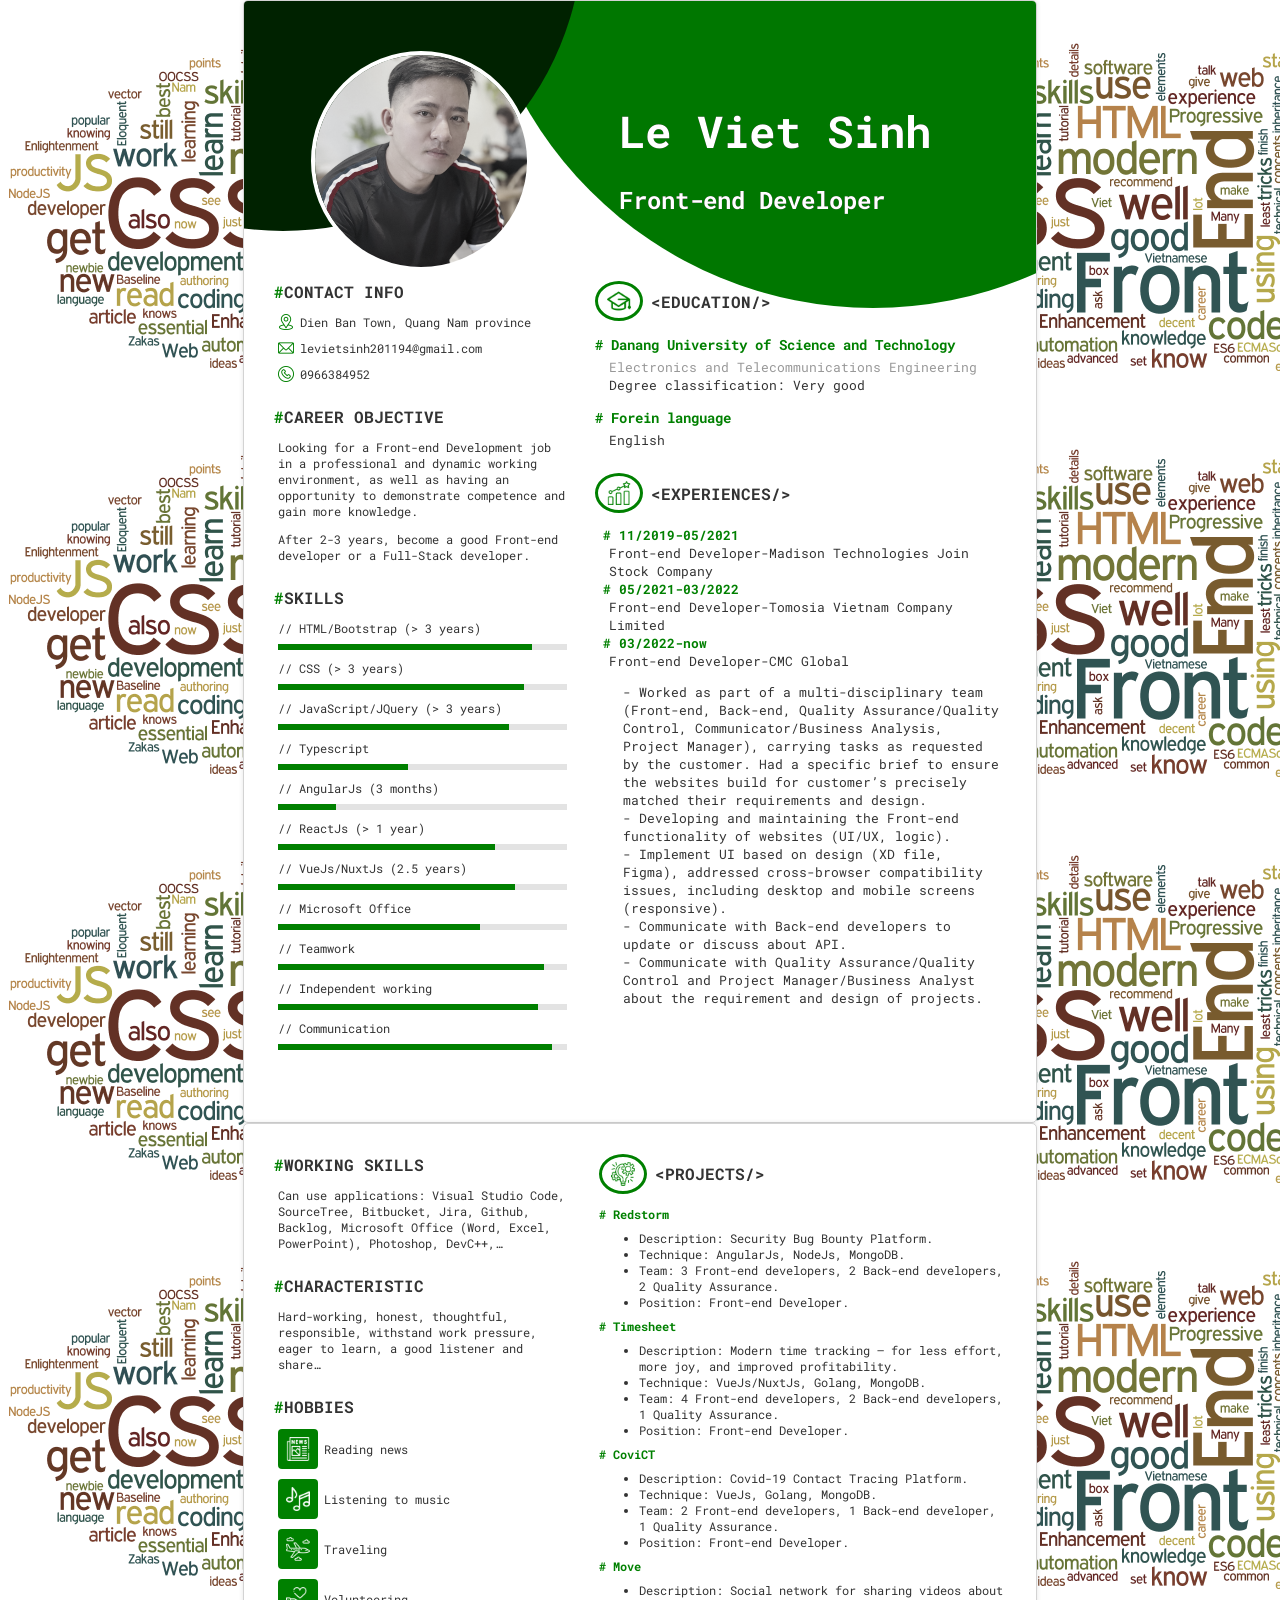
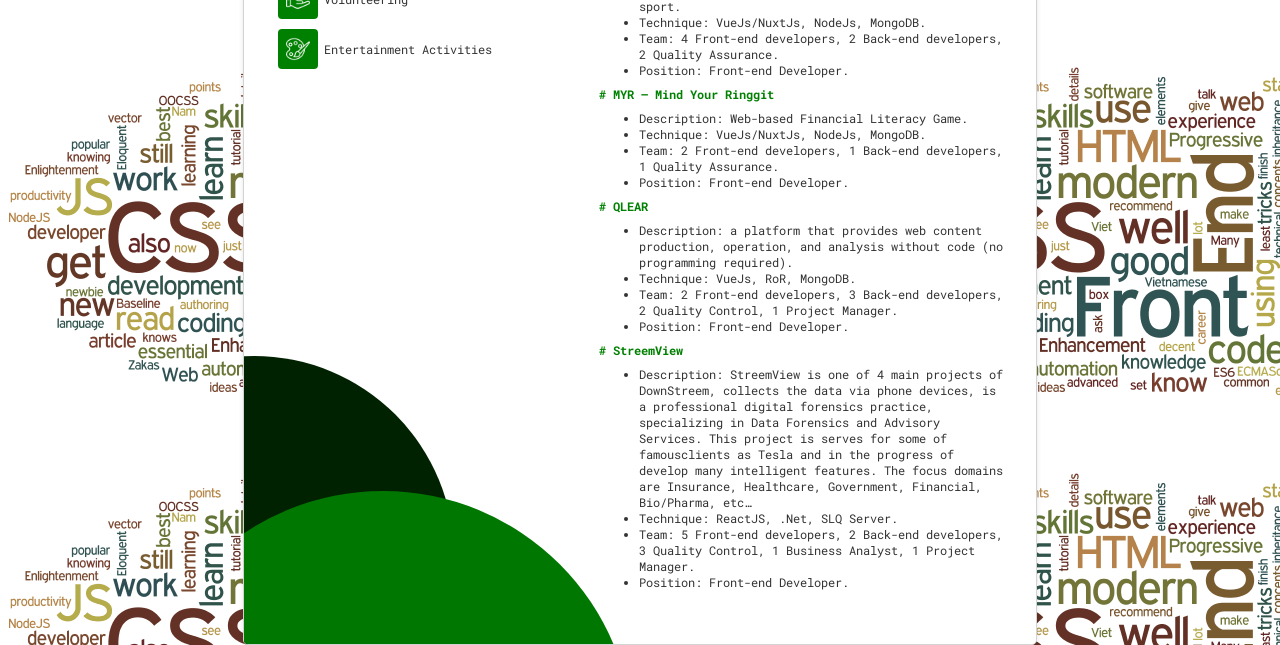
==== commit 01cdba9c: "Update Typescript" ====
--- a/index.html
+++ b/index.html
@@ -89,7 +89,7 @@
                 <div class="skill">
                   <div class="skill-name">// Typescript</div>
                   <div class="skill-level">
-                    <span style="width: 30%"></span>
+                    <span style="width: 45%"></span>
                   </div>
                 </div>
                 <div class="skill">
@@ -189,7 +189,7 @@
                     Front-end Developer-Tomosia Vietnam Company Limited
                   </li>
                   <li>
-                    <span># 03/2022- now</span>
+                    <span># 03/2022-now</span>
                     Front-end Developer-CMC Global
                   </li>
                 </ul>
@@ -212,11 +212,12 @@
                     mobile screens (responsive).
                   </li>
                   <li>
-                    - Communicate with Back-end developers to update or discuss about
-                    API.
-                  </li>
-                  <li>
-                    - Communicate with Quality Assurance/Quality Control and Project Manager/Business Analyst about the requirement and
+                    - Communicate with Back-end developers to update or discuss
+                    about API.
+                  </li>
+                  <li>
+                    - Communicate with Quality Assurance/Quality Control and
+                    Project Manager/Business Analyst about the requirement and
                     design of projects.
                   </li>
                 </ul>
@@ -291,7 +292,10 @@
                   <ul>
                     <li>Description: Security Bug Bounty Platform.</li>
                     <li>Technique: AngularJs, NodeJs, MongoDB.</li>
-                    <li>Team: 3 Front-end developers, 2 Back-end developers, 2 Quality Assurance.</li>
+                    <li>
+                      Team: 3 Front-end developers, 2 Back-end developers, 2
+                      Quality Assurance.
+                    </li>
                     <li>Position: Front-end Developer.</li>
                   </ul>
                 </div>
@@ -303,7 +307,10 @@
                       joy, and improved profitability.
                     </li>
                     <li>Technique: VueJs/NuxtJs, Golang, MongoDB.</li>
-                    <li>Team: 4 Front-end developers, 2 Back-end developers, 1 Quality Assurance.</li>
+                    <li>
+                      Team: 4 Front-end developers, 2 Back-end developers, 1
+                      Quality Assurance.
+                    </li>
                     <li>Position: Front-end Developer.</li>
                   </ul>
                 </div>
@@ -312,7 +319,10 @@
                   <ul>
                     <li>Description: Covid-19 Contact Tracing Platform.</li>
                     <li>Technique: VueJs, Golang, MongoDB.</li>
-                    <li>Team: 2 Front-end developers, 1 Back-end developer, 1 Quality Assurance.</li>
+                    <li>
+                      Team: 2 Front-end developers, 1 Back-end developer, 1
+                      Quality Assurance.
+                    </li>
                     <li>Position: Front-end Developer.</li>
                   </ul>
                 </div>
@@ -324,7 +334,10 @@
                       sport.
                     </li>
                     <li>Technique: VueJs/NuxtJs, NodeJs, MongoDB.</li>
-                    <li>Team: 4 Front-end developers, 2 Back-end developers, 2 Quality Assurance.</li>
+                    <li>
+                      Team: 4 Front-end developers, 2 Back-end developers, 2
+                      Quality Assurance.
+                    </li>
                     <li>Position: Front-end Developer.</li>
                   </ul>
                 </div>
@@ -333,7 +346,10 @@
                   <ul>
                     <li>Description: Web-based Financial Literacy Game.</li>
                     <li>Technique: VueJs/NuxtJs, NodeJs, MongoDB.</li>
-                    <li>Team: 2 Front-end developers, 1 Back-end developers, 1 Quality Assurance.</li>
+                    <li>
+                      Team: 2 Front-end developers, 1 Back-end developers, 1
+                      Quality Assurance.
+                    </li>
                     <li>Position: Front-end Developer.</li>
                   </ul>
                 </div>
@@ -347,7 +363,8 @@
                     </li>
                     <li>Technique: VueJs, RoR, MongoDB.</li>
                     <li>
-                      Team: 2 Front-end developers, 3 Back-end developers, 2 Quality Control, 1 Project Manager.
+                      Team: 2 Front-end developers, 3 Back-end developers, 2
+                      Quality Control, 1 Project Manager.
                     </li>
                     <li>Position: Front-end Developer.</li>
                   </ul>
@@ -367,7 +384,8 @@
                     </li>
                     <li>Technique: ReactJS, .Net, SLQ Server.</li>
                     <li>
-                      Team: 5 Front-end developers, 2 Back-end developers, 3 Quality Control, 1 Business Analyst, 1 Project Manager.
+                      Team: 5 Front-end developers, 2 Back-end developers, 3
+                      Quality Control, 1 Business Analyst, 1 Project Manager.
                     </li>
                     <li>Position: Front-end Developer.</li>
                   </ul>
--- a/index.css
+++ b/index.css
@@ -110,7 +110,7 @@
 }
 .sub-page {
   padding: 0cm;
-  height: 277mm;
+  height: 280mm;
   display: flex;
   overflow: hidden;
 }
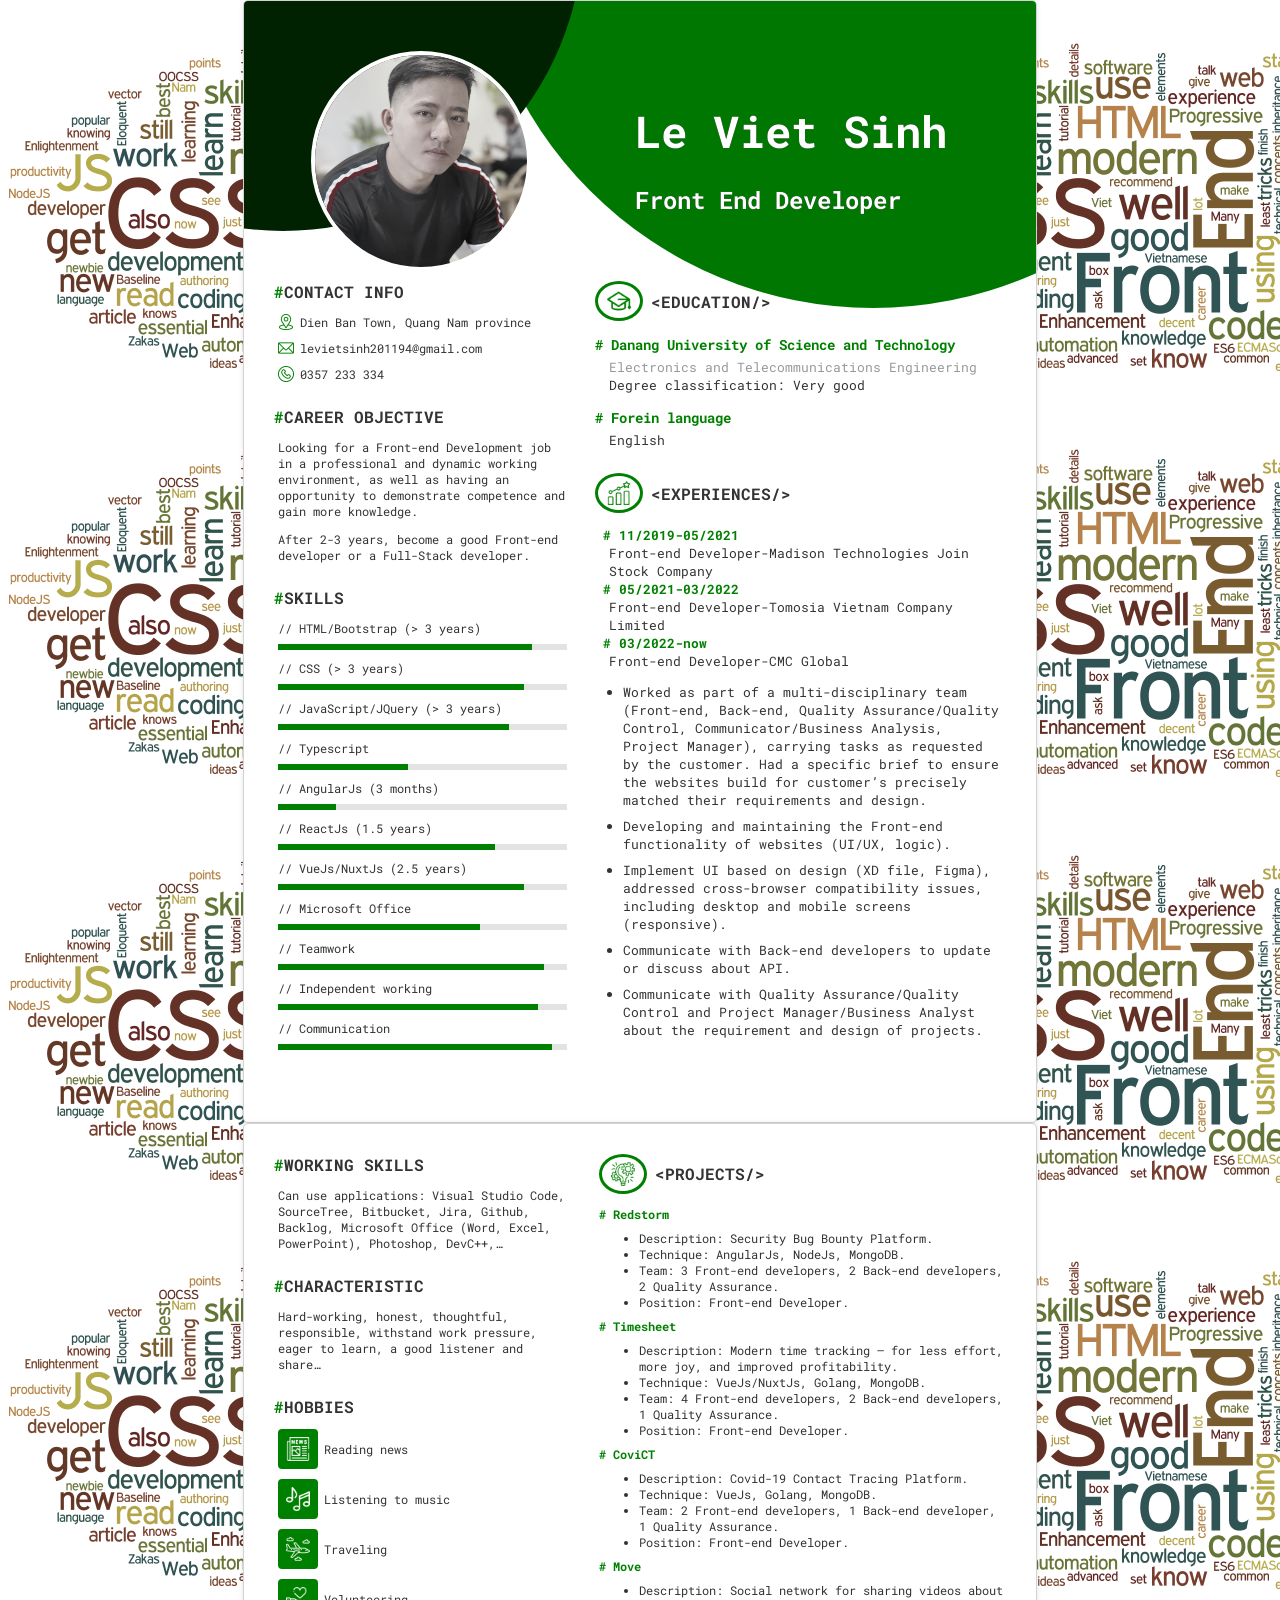
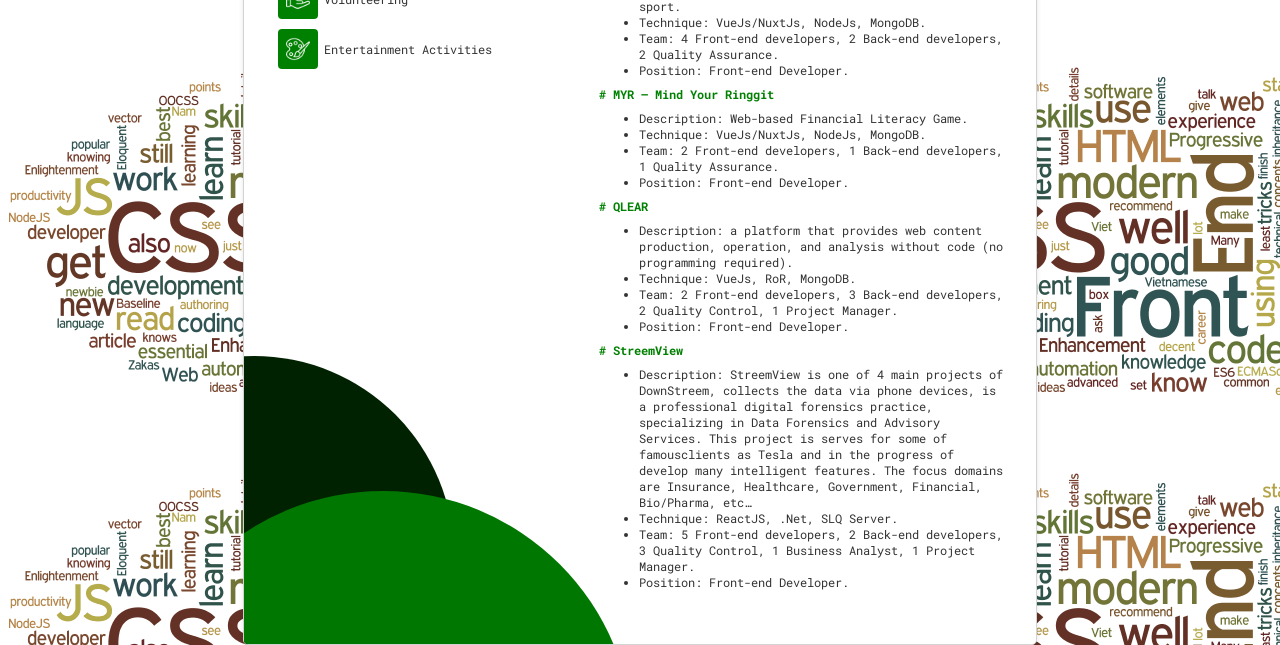
==== commit 298fe6cf: "Update phone number and name" ====
--- a/index.html
+++ b/index.html
@@ -42,7 +42,7 @@
                 </div>
                 <div class="contact">
                   <img src="./images/phone.png" alt="" />
-                  <span>0966384952</span>
+                  <span>0357 233 334</span>
                 </div>
               </div>
             </div>
@@ -99,7 +99,7 @@
                   </div>
                 </div>
                 <div class="skill">
-                  <div class="skill-name">// ReactJs (> 1 year)</div>
+                  <div class="skill-name">// ReactJs (1.5 years)</div>
                   <div class="skill-level">
                     <span style="width: 75%"></span>
                   </div>
@@ -107,7 +107,7 @@
                 <div class="skill">
                   <div class="skill-name">// VueJs/NuxtJs (2.5 years)</div>
                   <div class="skill-level">
-                    <span style="width: 82%"></span>
+                    <span style="width: 85%"></span>
                   </div>
                 </div>
                 <!-- <div class="skill">
@@ -146,7 +146,7 @@
           <div class="right">
             <div class="name">
               <h1>Le Viet Sinh</h1>
-              <h3>Front-end Developer</h3>
+              <h3>Front End Developer</h3>
             </div>
             <div class="block">
               <div class="title">
@@ -195,7 +195,7 @@
                 </ul>
                 <ul class="exp-list">
                   <li>
-                    - Worked as part of a multi-disciplinary team (Front-end,
+                    Worked as part of a multi-disciplinary team (Front-end,
                     Back-end, Quality Assurance/Quality Control,
                     Communicator/Business Analysis, Project Manager), carrying
                     tasks as requested by the customer. Had a specific brief to
@@ -203,20 +203,20 @@
                     their requirements and design.
                   </li>
                   <li>
-                    - Developing and maintaining the Front-end functionality of
+                    Developing and maintaining the Front-end functionality of
                     websites (UI/UX, logic).
                   </li>
                   <li>
-                    - Implement UI based on design (XD file, Figma), addressed
+                    Implement UI based on design (XD file, Figma), addressed
                     cross-browser compatibility issues, including desktop and
                     mobile screens (responsive).
                   </li>
                   <li>
-                    - Communicate with Back-end developers to update or discuss
+                    Communicate with Back-end developers to update or discuss
                     about API.
                   </li>
                   <li>
-                    - Communicate with Quality Assurance/Quality Control and
+                    Communicate with Quality Assurance/Quality Control and
                     Project Manager/Business Analyst about the requirement and
                     design of projects.
                   </li>
--- a/index.css
+++ b/index.css
@@ -135,7 +135,7 @@
 .name {
   color: #ffffff;
   height: 250px;
-  padding: 24px;
+  padding-left: 40px;
   display: flex;
   flex-direction: column;
   justify-content: center;
@@ -257,8 +257,11 @@
   margin-left: -6px;
 }
 .exp-list {
-  list-style: none;
+  list-style: default;
   padding-left: 28px;
+}
+.exp-list li + li {
+  margin-top: 8px;
 }
 .project ul {
   margin: 8px 0;
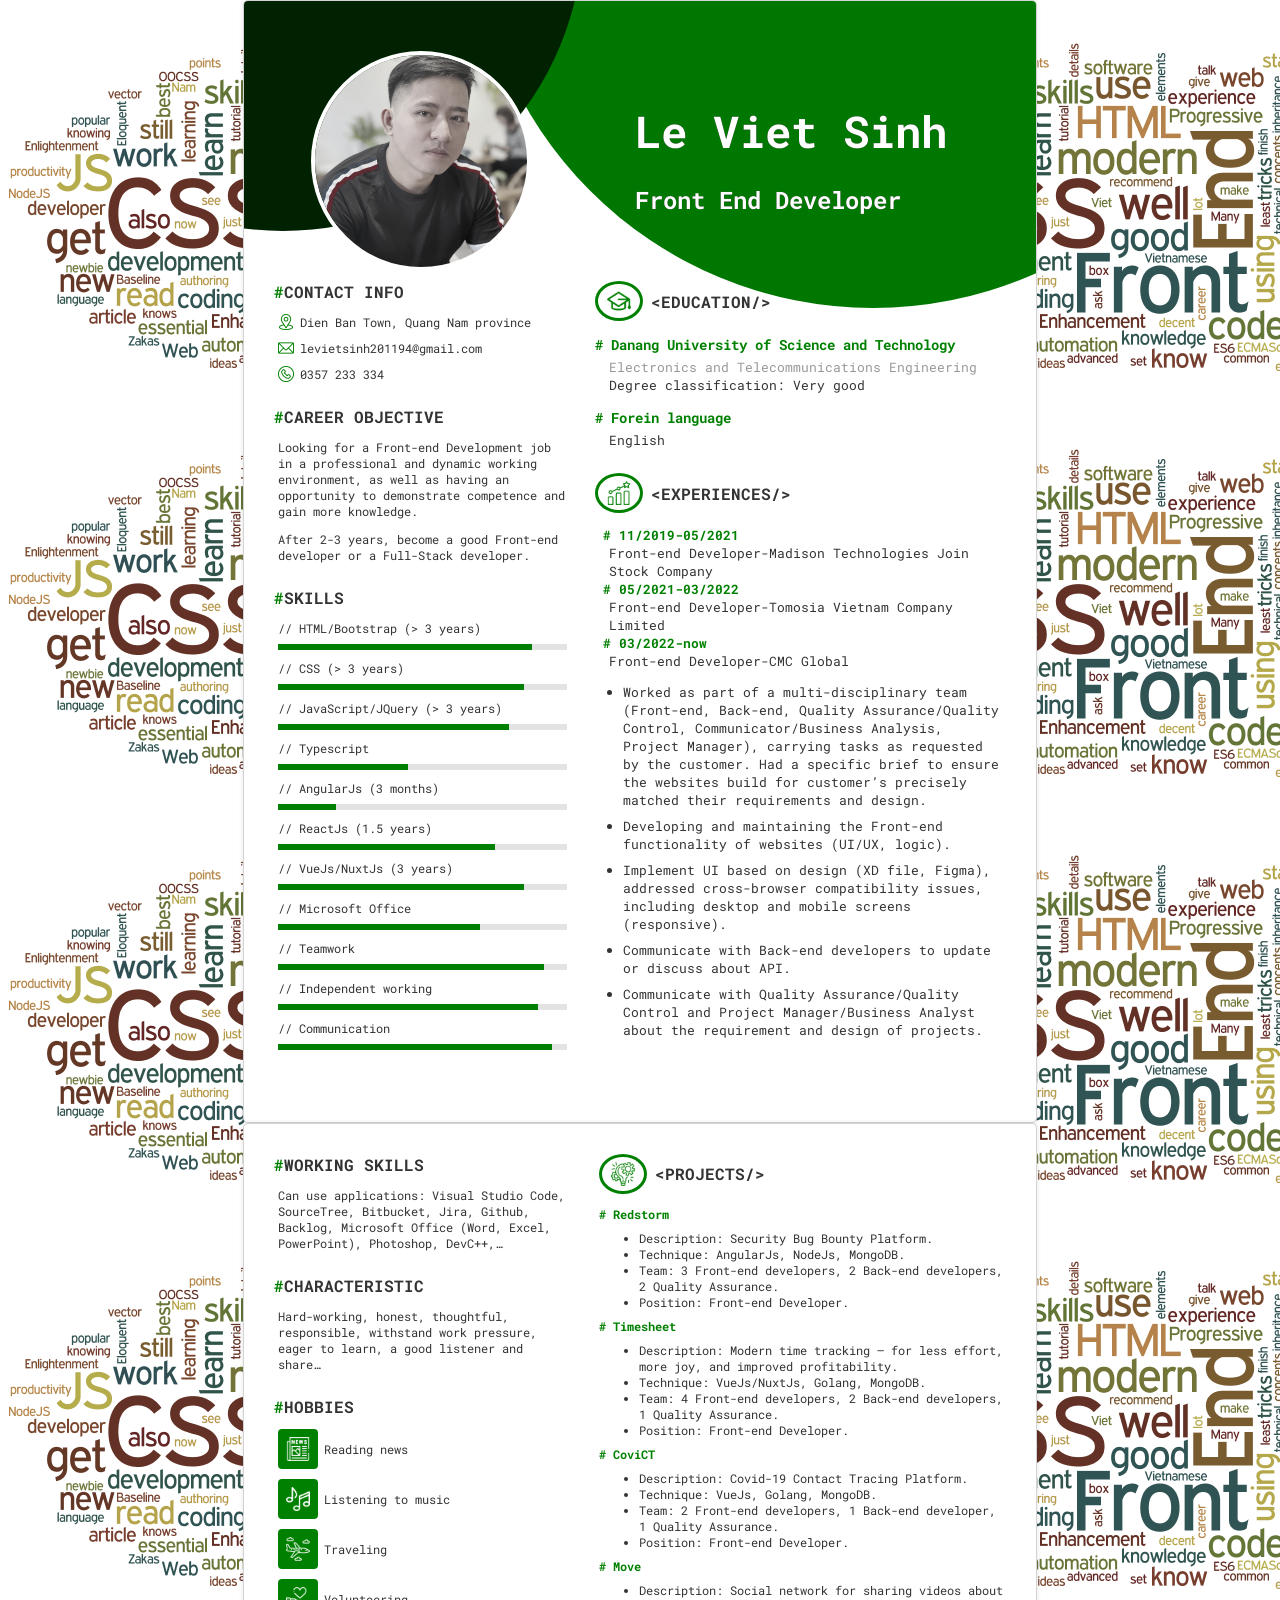
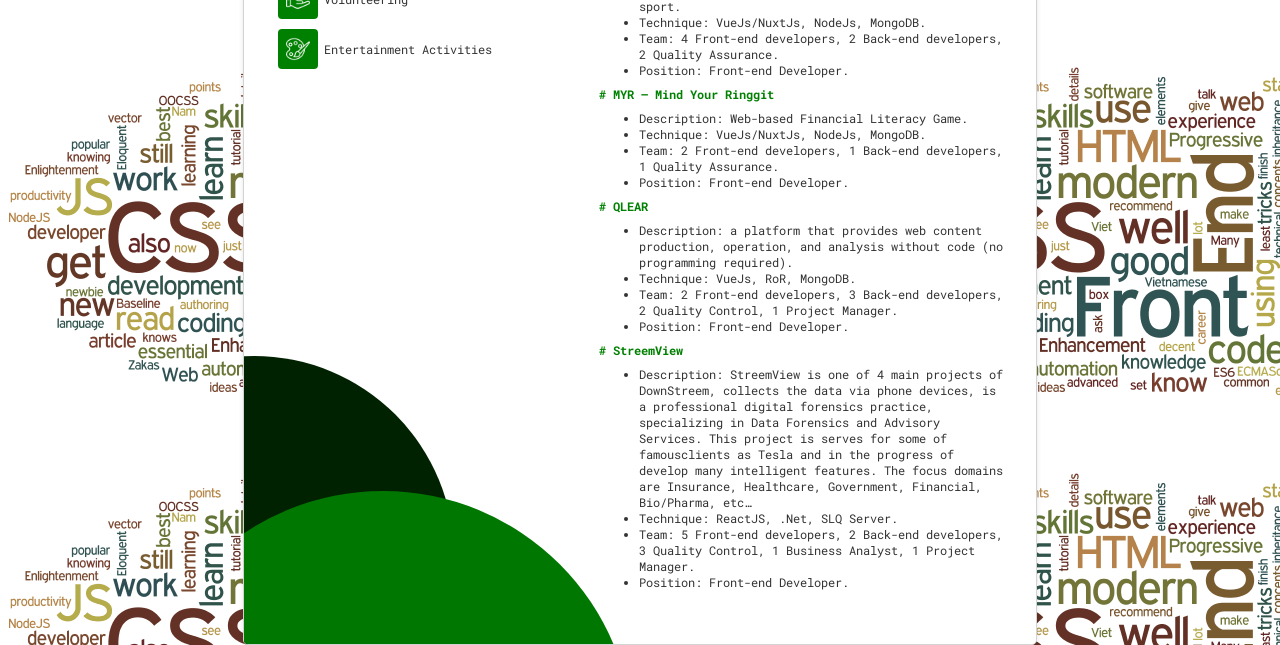
==== commit aded03bc: "[CV] Change vuejs experience" ====
--- a/index.html
+++ b/index.html
@@ -105,7 +105,7 @@
                   </div>
                 </div>
                 <div class="skill">
-                  <div class="skill-name">// VueJs/NuxtJs (2.5 years)</div>
+                  <div class="skill-name">// VueJs/NuxtJs (3 years)</div>
                   <div class="skill-level">
                     <span style="width: 85%"></span>
                   </div>
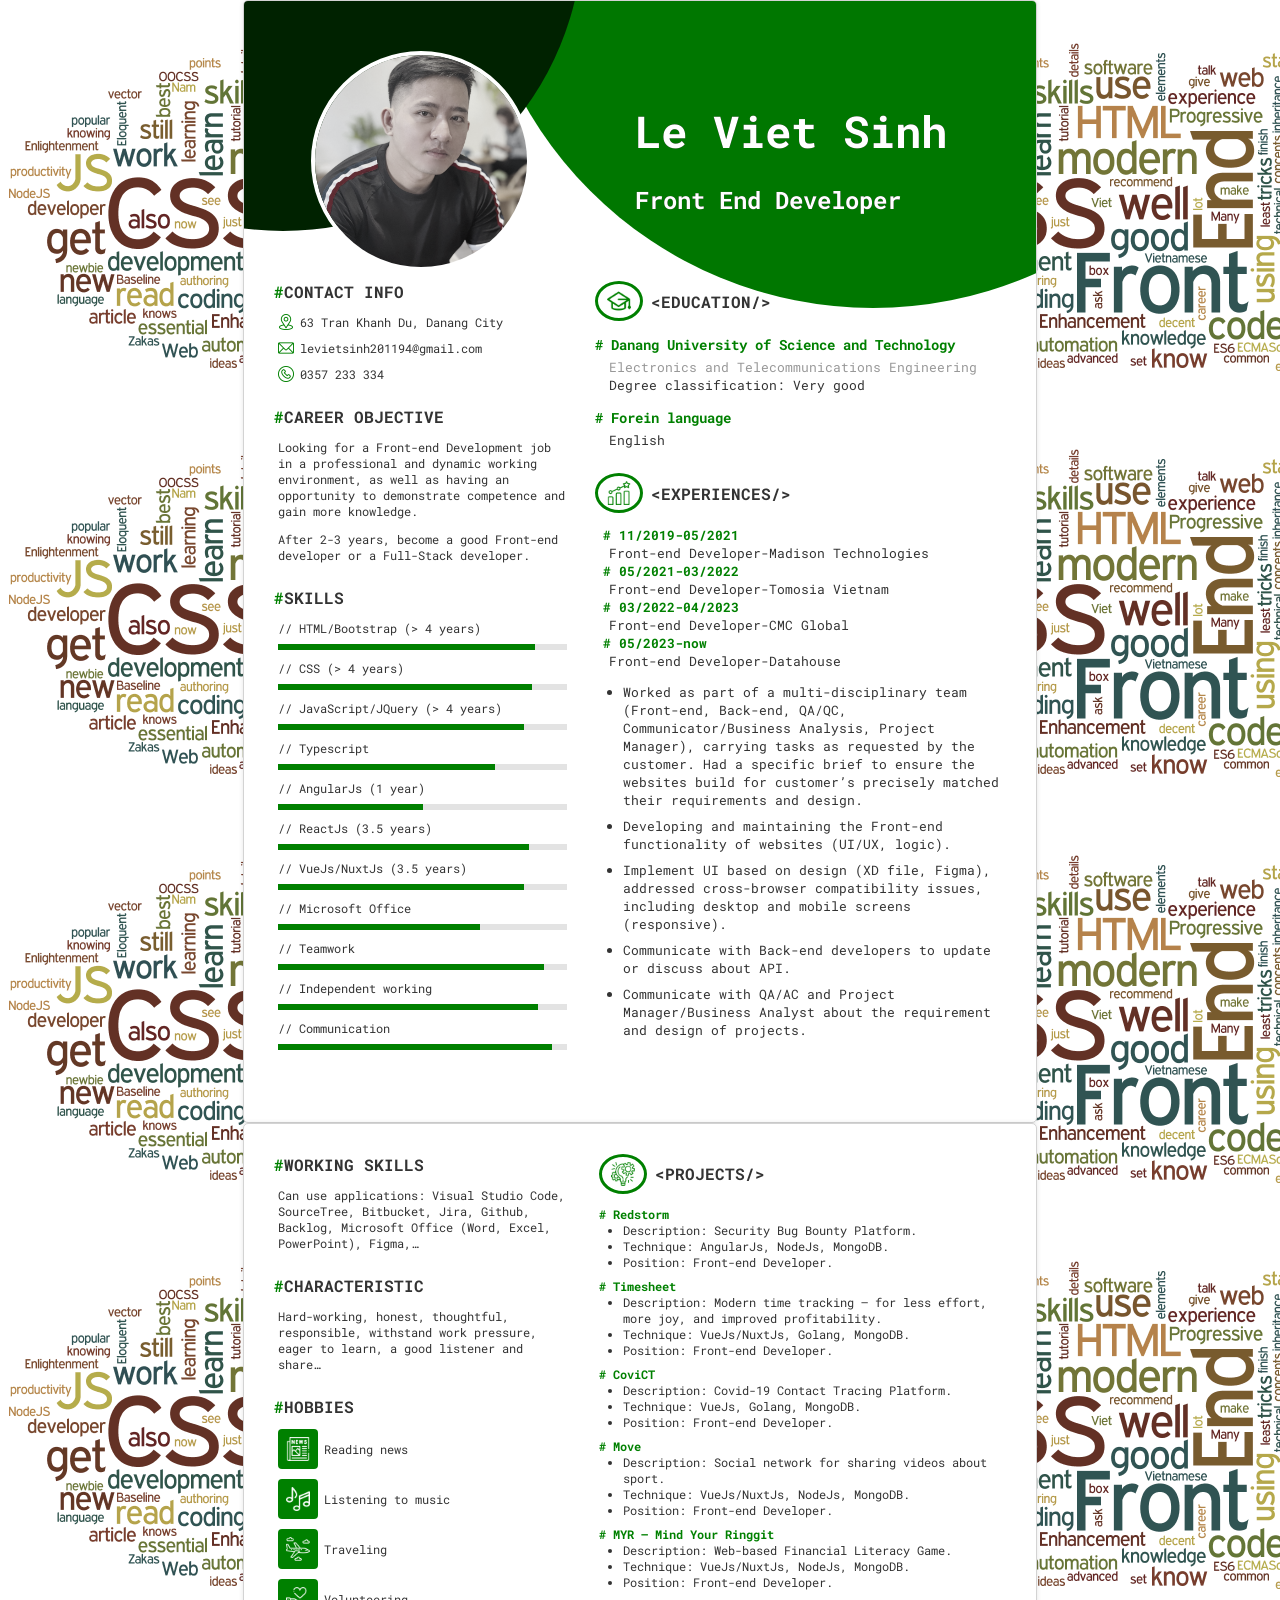
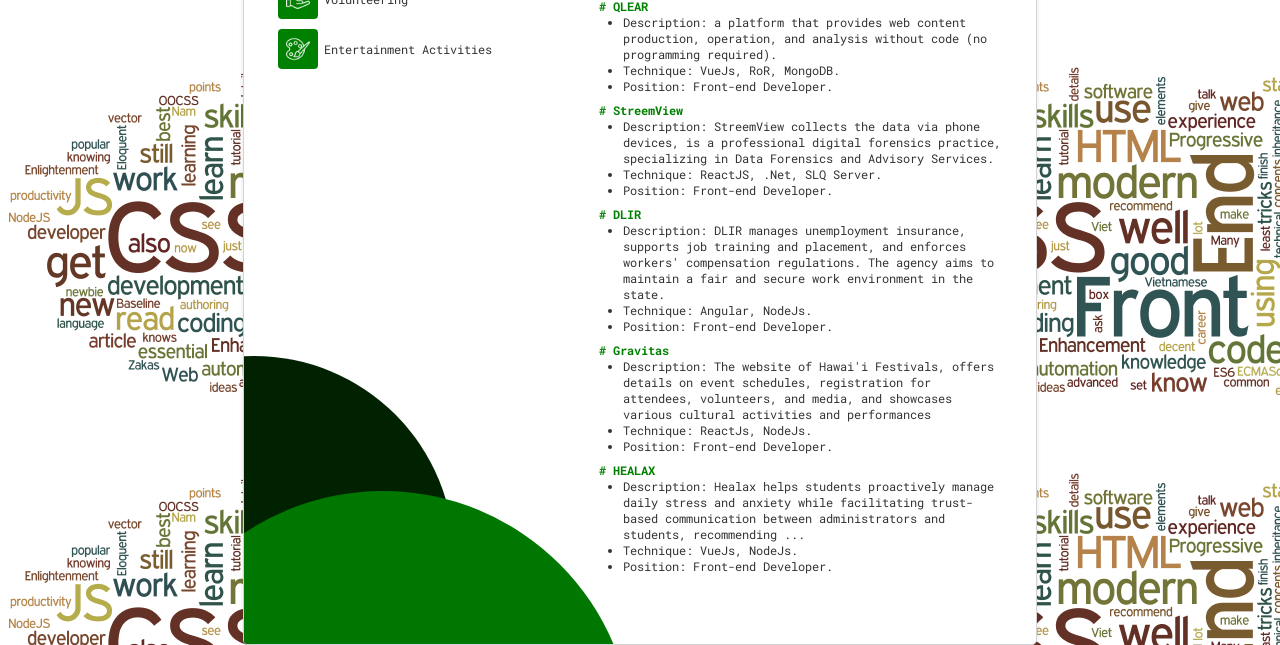
==== commit d154d9ee: "update cv 14-10-2024" ====
--- a/index.html
+++ b/index.html
@@ -34,7 +34,7 @@
               <div class="description">
                 <div class="contact">
                   <img src="./images/location.png" alt="" />
-                  <span>Dien Ban Town, Quang Nam province</span>
+                  <span>63 Tran Khanh Du, Danang City</span>
                 </div>
                 <div class="contact">
                   <img src="./images/email.png" alt="" />
@@ -69,43 +69,43 @@
               </div>
               <div class="description">
                 <div class="skill">
-                  <div class="skill-name">// HTML/Bootstrap (> 3 years)</div>
+                  <div class="skill-name">// HTML/Bootstrap (> 4 years)</div>
+                  <div class="skill-level">
+                    <span style="width: 89%"></span>
+                  </div>
+                </div>
+                <div class="skill">
+                  <div class="skill-name">// CSS (> 4 years)</div>
                   <div class="skill-level">
                     <span style="width: 88%"></span>
                   </div>
                 </div>
                 <div class="skill">
-                  <div class="skill-name">// CSS (> 3 years)</div>
+                  <div class="skill-name">// JavaScript/JQuery (> 4 years)</div>
                   <div class="skill-level">
                     <span style="width: 85%"></span>
                   </div>
                 </div>
                 <div class="skill">
-                  <div class="skill-name">// JavaScript/JQuery (> 3 years)</div>
-                  <div class="skill-level">
-                    <span style="width: 80%"></span>
-                  </div>
-                </div>
-                <div class="skill">
                   <div class="skill-name">// Typescript</div>
                   <div class="skill-level">
-                    <span style="width: 45%"></span>
-                  </div>
-                </div>
-                <div class="skill">
-                  <div class="skill-name">// AngularJs (3 months)</div>
-                  <div class="skill-level">
-                    <span style="width: 20%"></span>
-                  </div>
-                </div>
-                <div class="skill">
-                  <div class="skill-name">// ReactJs (1.5 years)</div>
-                  <div class="skill-level">
                     <span style="width: 75%"></span>
                   </div>
                 </div>
                 <div class="skill">
-                  <div class="skill-name">// VueJs/NuxtJs (3 years)</div>
+                  <div class="skill-name">// AngularJs (1 year)</div>
+                  <div class="skill-level">
+                    <span style="width: 50%"></span>
+                  </div>
+                </div>
+                <div class="skill">
+                  <div class="skill-name">// ReactJs (3.5 years)</div>
+                  <div class="skill-level">
+                    <span style="width: 87%"></span>
+                  </div>
+                </div>
+                <div class="skill">
+                  <div class="skill-name">// VueJs/NuxtJs (3.5 years)</div>
                   <div class="skill-level">
                     <span style="width: 85%"></span>
                   </div>
@@ -182,25 +182,28 @@
                 <ul class="company-list">
                   <li>
                     <span># 11/2019-05/2021</span>
-                    Front-end Developer-Madison Technologies Join Stock Company
+                    Front-end Developer-Madison Technologies
                   </li>
                   <li>
                     <span># 05/2021-03/2022</span>
-                    Front-end Developer-Tomosia Vietnam Company Limited
-                  </li>
-                  <li>
-                    <span># 03/2022-now</span>
+                    Front-end Developer-Tomosia Vietnam
+                  </li>
+                  <li>
+                    <span># 03/2022-04/2023</span>
                     Front-end Developer-CMC Global
+                  </li>
+                  <li>
+                    <span># 05/2023-now</span>
+                    Front-end Developer-Datahouse
                   </li>
                 </ul>
                 <ul class="exp-list">
                   <li>
                     Worked as part of a multi-disciplinary team (Front-end,
-                    Back-end, Quality Assurance/Quality Control,
-                    Communicator/Business Analysis, Project Manager), carrying
-                    tasks as requested by the customer. Had a specific brief to
-                    ensure the websites build for customer’s precisely matched
-                    their requirements and design.
+                    Back-end, QA/QC, Communicator/Business Analysis, Project
+                    Manager), carrying tasks as requested by the customer. Had a
+                    specific brief to ensure the websites build for customer’s
+                    precisely matched their requirements and design.
                   </li>
                   <li>
                     Developing and maintaining the Front-end functionality of
@@ -216,9 +219,8 @@
                     about API.
                   </li>
                   <li>
-                    Communicate with Quality Assurance/Quality Control and
-                    Project Manager/Business Analyst about the requirement and
-                    design of projects.
+                    Communicate with QA/AC and Project Manager/Business Analyst
+                    about the requirement and design of projects.
                   </li>
                 </ul>
               </div>
@@ -237,7 +239,7 @@
               <div class="description">
                 Can use applications: Visual Studio Code, SourceTree, Bitbucket,
                 Jira, Github, Backlog, Microsoft Office (Word, Excel,
-                PowerPoint), Photoshop, DevC++,…
+                PowerPoint), Figma,…
               </div>
             </div>
             <div class="block">
@@ -292,10 +294,6 @@
                   <ul>
                     <li>Description: Security Bug Bounty Platform.</li>
                     <li>Technique: AngularJs, NodeJs, MongoDB.</li>
-                    <li>
-                      Team: 3 Front-end developers, 2 Back-end developers, 2
-                      Quality Assurance.
-                    </li>
                     <li>Position: Front-end Developer.</li>
                   </ul>
                 </div>
@@ -307,10 +305,6 @@
                       joy, and improved profitability.
                     </li>
                     <li>Technique: VueJs/NuxtJs, Golang, MongoDB.</li>
-                    <li>
-                      Team: 4 Front-end developers, 2 Back-end developers, 1
-                      Quality Assurance.
-                    </li>
                     <li>Position: Front-end Developer.</li>
                   </ul>
                 </div>
@@ -319,10 +313,6 @@
                   <ul>
                     <li>Description: Covid-19 Contact Tracing Platform.</li>
                     <li>Technique: VueJs, Golang, MongoDB.</li>
-                    <li>
-                      Team: 2 Front-end developers, 1 Back-end developer, 1
-                      Quality Assurance.
-                    </li>
                     <li>Position: Front-end Developer.</li>
                   </ul>
                 </div>
@@ -334,10 +324,6 @@
                       sport.
                     </li>
                     <li>Technique: VueJs/NuxtJs, NodeJs, MongoDB.</li>
-                    <li>
-                      Team: 4 Front-end developers, 2 Back-end developers, 2
-                      Quality Assurance.
-                    </li>
                     <li>Position: Front-end Developer.</li>
                   </ul>
                 </div>
@@ -346,10 +332,6 @@
                   <ul>
                     <li>Description: Web-based Financial Literacy Game.</li>
                     <li>Technique: VueJs/NuxtJs, NodeJs, MongoDB.</li>
-                    <li>
-                      Team: 2 Front-end developers, 1 Back-end developers, 1
-                      Quality Assurance.
-                    </li>
                     <li>Position: Front-end Developer.</li>
                   </ul>
                 </div>
@@ -362,10 +344,6 @@
                       programming required).
                     </li>
                     <li>Technique: VueJs, RoR, MongoDB.</li>
-                    <li>
-                      Team: 2 Front-end developers, 3 Back-end developers, 2
-                      Quality Control, 1 Project Manager.
-                    </li>
                     <li>Position: Front-end Developer.</li>
                   </ul>
                 </div>
@@ -373,20 +351,51 @@
                   <div class="project-name"># StreemView</div>
                   <ul>
                     <li>
-                      Description: StreemView is one of 4 main projects of
-                      DownStreem, collects the data via phone devices, is a
-                      professional digital forensics practice, specializing in
-                      Data Forensics and Advisory Services. This project is
-                      serves for some of famousclients as Tesla and in the
-                      progress of develop many intelligent features. The focus
-                      domains are Insurance, Healthcare, Government, Financial,
-                      Bio/Pharma, etc…
+                      Description: StreemView collects the data via phone
+                      devices, is a professional digital forensics practice,
+                      specializing in Data Forensics and Advisory Services.
                     </li>
                     <li>Technique: ReactJS, .Net, SLQ Server.</li>
-                    <li>
-                      Team: 5 Front-end developers, 2 Back-end developers, 3
-                      Quality Control, 1 Business Analyst, 1 Project Manager.
-                    </li>
+
+                    <li>Position: Front-end Developer.</li>
+                  </ul>
+                </div>
+                <div class="project">
+                  <div class="project-name"># DLIR</div>
+                  <ul>
+                    <li>
+                      Description: DLIR manages unemployment insurance, supports
+                      job training and placement, and enforces workers'
+                      compensation regulations. The agency aims to maintain a
+                      fair and secure work environment in the state.
+                    </li>
+                    <li>Technique: Angular, NodeJs.</li>
+                    <li>Position: Front-end Developer.</li>
+                  </ul>
+                </div>
+                <div class="project">
+                  <div class="project-name"># Gravitas</div>
+                  <ul>
+                    <li>
+                      Description: The website of Hawai'i Festivals, offers
+                      details on event schedules, registration for attendees,
+                      volunteers, and media, and showcases various cultural
+                      activities and performances
+                    </li>
+                    <li>Technique: ReactJs, NodeJs.</li>
+                    <li>Position: Front-end Developer.</li>
+                  </ul>
+                </div>
+                <div class="project">
+                  <div class="project-name"># HEALAX</div>
+                  <ul>
+                    <li>
+                      Description: Healax helps students proactively manage
+                      daily stress and anxiety while facilitating trust-based
+                      communication between administrators and students,
+                      recommending ...
+                    </li>
+                    <li>Technique: VueJs, NodeJs.</li>
                     <li>Position: Front-end Developer.</li>
                   </ul>
                 </div>
--- a/index.css
+++ b/index.css
@@ -264,7 +264,9 @@
   margin-top: 8px;
 }
 .project ul {
-  margin: 8px 0;
+  margin-bottom: 8px;
+  margin-top: 0;
+  padding-left: 24px;
 }
 .project-name {
   font-weight: bold;
